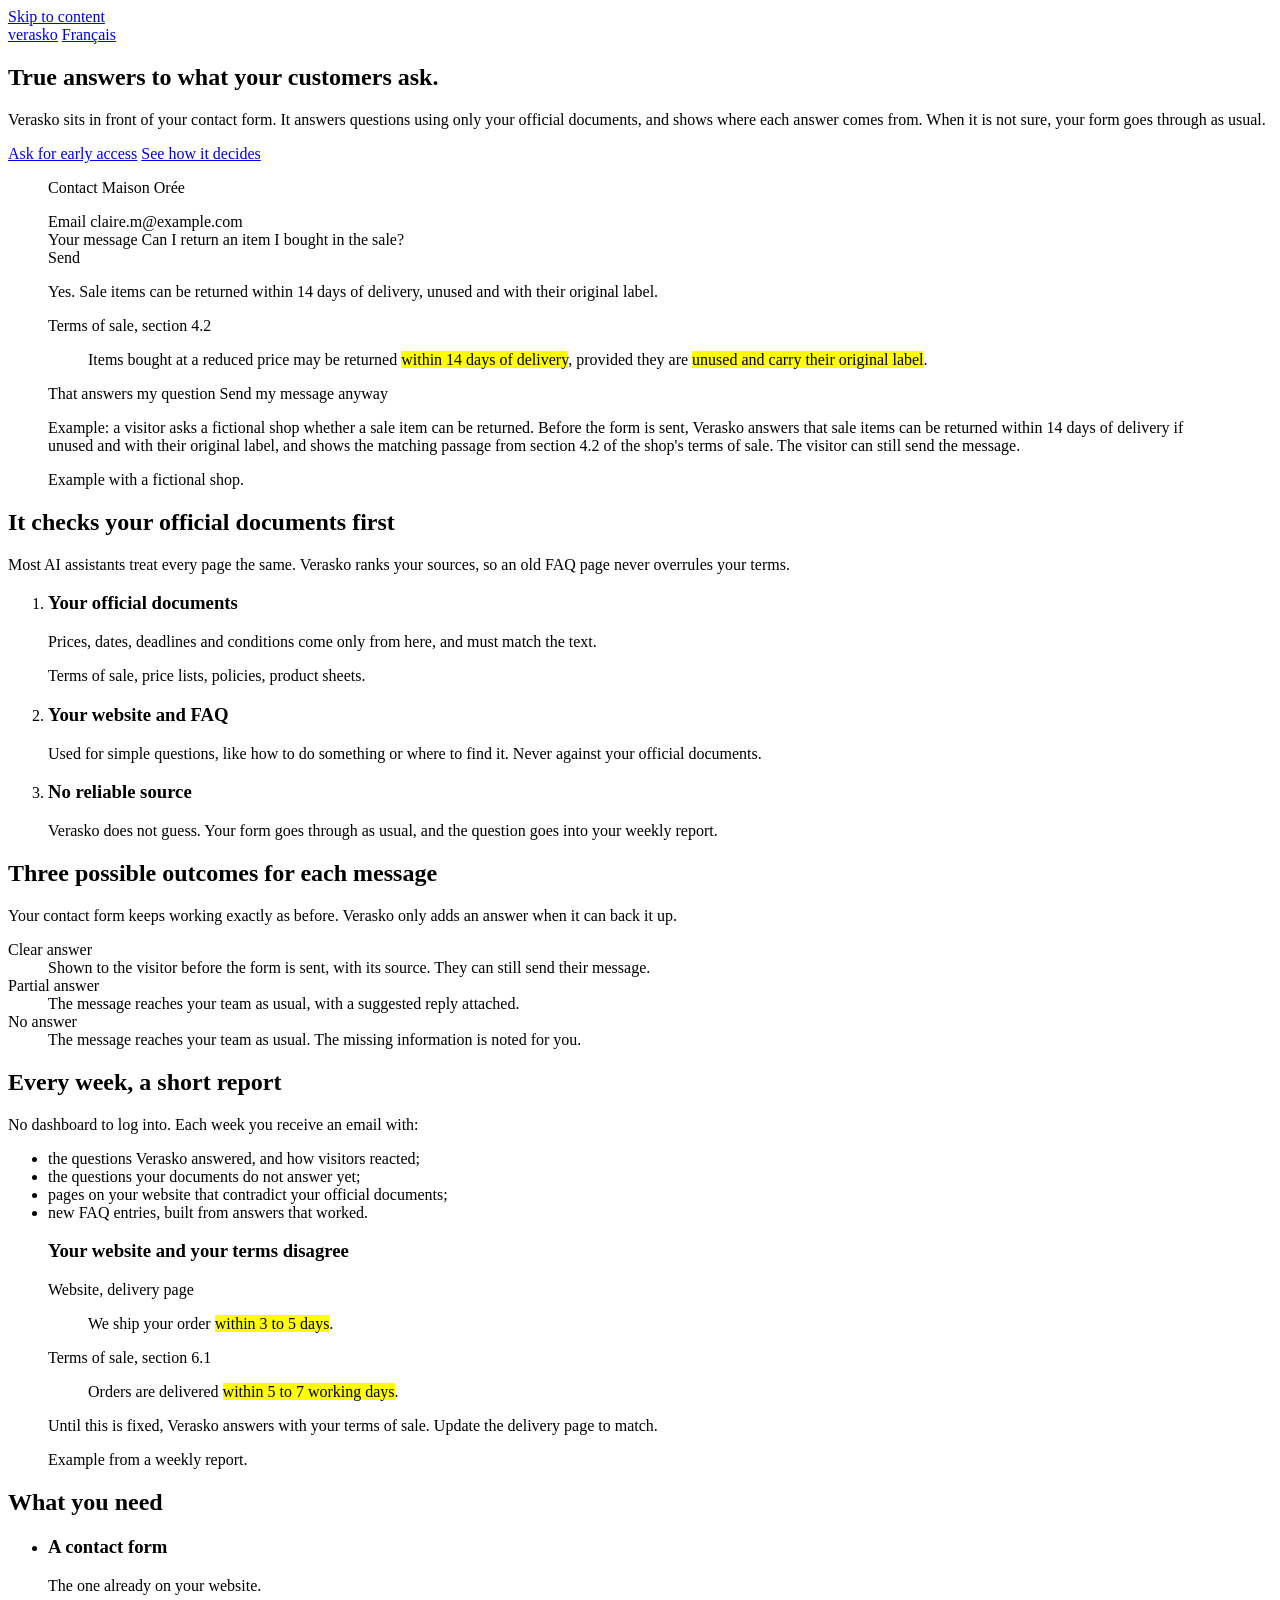
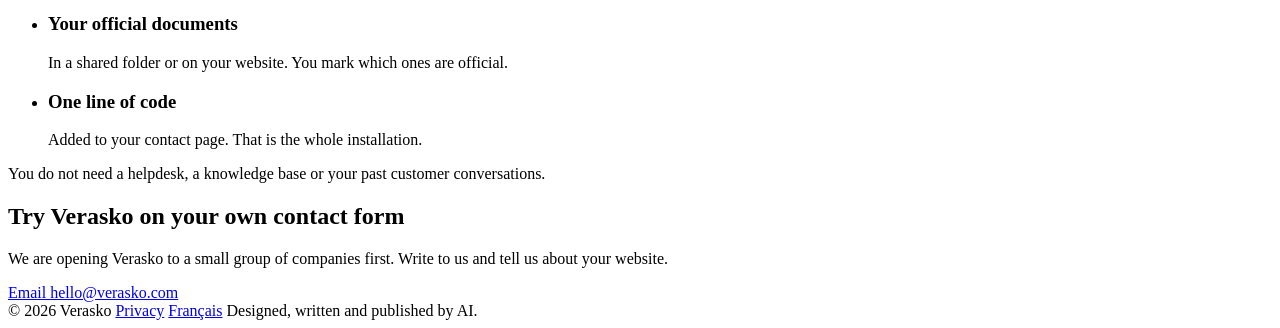
==== site/index.html @ 0062cd85 "Import the current verasko.com site Same files as the live site on 25/10/2026, moved into site/ so t" ====
<!doctype html>
<html lang="en">
<head>
  <meta charset="utf-8">
  <meta name="viewport" content="width=device-width, initial-scale=1">
  <title>Verasko: answers from your official documents</title>
  <meta name="description" content="Verasko sits in front of your contact form and answers questions using only your official documents. When it is not sure, your form goes through as usual.">
  <link rel="canonical" href="https://verasko.com/">
  <link rel="alternate" hreflang="en" href="https://verasko.com/">
  <link rel="alternate" hreflang="fr" href="https://verasko.com/fr/">
  <link rel="alternate" hreflang="x-default" href="https://verasko.com/">
  <meta property="og:type" content="website">
  <meta property="og:site_name" content="Verasko">
  <meta property="og:title" content="Verasko: true answers to what your customers ask">
  <meta property="og:description" content="Answers from your official documents only, shown before the contact form is sent.">
  <meta property="og:url" content="https://verasko.com/">
  <meta name="theme-color" content="#172236">
  <link rel="icon" href="/favicon.svg" type="image/svg+xml">
  <link rel="preload" href="/assets/fonts/public-sans.woff2" as="font" type="font/woff2" crossorigin>
  <link rel="stylesheet" href="/assets/style.css">
  <script src="/assets/demo.js" defer></script>
</head>
<body>
  <a class="skip" href="#main">Skip to content</a>

  <header class="wrap site-head">
    <a class="wordmark" href="/" aria-label="Verasko, home">ver<span class="ask">ask</span>o</a>
    <a class="lang" href="/fr/" hreflang="fr" lang="fr">Français</a>
  </header>

  <main id="main">
    <section class="wrap hero" aria-labelledby="hero-title">
      <div>
        <h1 id="hero-title">True answers to what your customers ask.</h1>
        <p class="lede">Verasko sits in front of your contact form. It answers questions using only your official documents, and shows where each answer comes from. When it is not sure, your form goes through as usual.</p>
        <div class="actions">
          <a class="btn" href="mailto:hello@verasko.com?subject=Verasko%20early%20access">Ask for early access</a>
          <a class="text-link" href="#sources">See how it decides</a>
        </div>
      </div>

      <figure class="demo" data-demo aria-labelledby="demo-caption">
        <div class="demo-visual" aria-hidden="true">
          <div class="demo-form">
            <p class="demo-title">Contact Maison Orée</p>
            <div class="demo-field">
              <span class="demo-label">Email</span>
              <span class="demo-input">claire.m@example.com</span>
            </div>
            <div class="demo-field">
              <span class="demo-label">Your message</span>
              <span class="demo-input demo-input--area"><span data-typed>Can I return an item I bought in the sale?</span><span class="caret"></span></span>
            </div>
            <span class="demo-send">Send</span>
          </div>
          <div class="answer-wrap">
            <div class="answer-clip">
              <div class="answer">
                <p class="answer-text">Yes. Sale items can be returned within 14 days of delivery, unused and with their original label.</p>
                <div class="source">
                  <p class="source-name">Terms of sale, section 4.2</p>
                  <blockquote>Items bought at a reduced price may be returned <mark>within 14 days of delivery</mark>, provided they are <mark>unused and carry their original label</mark>.</blockquote>
                </div>
                <div class="answer-actions">
                  <span class="demo-yes">That answers my question</span>
                  <span class="demo-anyway">Send my message anyway</span>
                </div>
              </div>
            </div>
          </div>
        </div>
        <p class="sr-only">Example: a visitor asks a fictional shop whether a sale item can be returned. Before the form is sent, Verasko answers that sale items can be returned within 14 days of delivery if unused and with their original label, and shows the matching passage from section 4.2 of the shop's terms of sale. The visitor can still send the message.</p>
        <figcaption id="demo-caption">
          <span>Example with a fictional shop.</span>
          <button class="replay" type="button" data-replay hidden>Play again</button>
        </figcaption>
      </figure>
    </section>

    <section class="section" id="sources" aria-labelledby="sources-title">
      <div class="wrap split">
        <div>
          <h2 id="sources-title">It checks your official documents first</h2>
          <p class="intro">Most AI assistants treat every page the same. Verasko ranks your sources, so an old FAQ page never overrules your terms.</p>
        </div>
        <ol class="ladder">
          <li class="is-first">
            <h3>Your official documents</h3>
            <p>Prices, dates, deadlines and conditions come only from here, and must match the text.</p>
            <p class="kinds">Terms of sale, price lists, policies, product sheets.</p>
          </li>
          <li>
            <h3>Your website and FAQ</h3>
            <p>Used for simple questions, like how to do something or where to find it. Never against your official documents.</p>
          </li>
          <li class="is-none">
            <h3>No reliable source</h3>
            <p>Verasko does not guess. Your form goes through as usual, and the question goes into your weekly report.</p>
          </li>
        </ol>
      </div>
    </section>

    <section class="section section--white" aria-labelledby="outcomes-title">
      <div class="wrap split">
        <div>
          <h2 id="outcomes-title">Three possible outcomes for each message</h2>
          <p class="intro">Your contact form keeps working exactly as before. Verasko only adds an answer when it can back it up.</p>
        </div>
        <dl class="outcomes">
          <div class="outcome">
            <dt>Clear answer</dt>
            <dd>Shown to the visitor before the form is sent, with its source. They can still send their message.</dd>
          </div>
          <div class="outcome">
            <dt>Partial answer</dt>
            <dd>The message reaches your team as usual, with a suggested reply attached.</dd>
          </div>
          <div class="outcome">
            <dt>No answer</dt>
            <dd>The message reaches your team as usual. The missing information is noted for you.</dd>
          </div>
        </dl>
      </div>
    </section>

    <section class="section" aria-labelledby="report-title">
      <div class="wrap split">
        <div>
          <h2 id="report-title">Every week, a short report</h2>
          <p class="intro">No dashboard to log into. Each week you receive an email with:</p>
          <ul class="report-list">
            <li>the questions Verasko answered, and how visitors reacted;</li>
            <li>the questions your documents do not answer yet;</li>
            <li>pages on your website that contradict your official documents;</li>
            <li>new FAQ entries, built from answers that worked.</li>
          </ul>
        </div>
        <figure class="report">
          <div class="report-card">
            <h3>Your website and your terms disagree</h3>
            <div class="source">
              <p class="source-name">Website, delivery page</p>
              <blockquote>We ship your order <mark>within 3 to 5 days</mark>.</blockquote>
            </div>
            <div class="source">
              <p class="source-name">Terms of sale, section 6.1</p>
              <blockquote>Orders are delivered <mark>within 5 to 7 working days</mark>.</blockquote>
            </div>
            <p class="report-note">Until this is fixed, Verasko answers with your terms of sale. Update the delivery page to match.</p>
          </div>
          <figcaption>Example from a weekly report.</figcaption>
        </figure>
      </div>
    </section>

    <section class="section section--white" aria-labelledby="needs-title">
      <div class="wrap">
        <h2 id="needs-title">What you need</h2>
        <ul class="needs">
          <li>
            <h3>A contact form</h3>
            <p>The one already on your website.</p>
          </li>
          <li>
            <h3>Your official documents</h3>
            <p>In a shared folder or on your website. You mark which ones are official.</p>
          </li>
          <li>
            <h3>One line of code</h3>
            <p>Added to your contact page. That is the whole installation.</p>
          </li>
        </ul>
        <p class="needs-note">You do not need a helpdesk, a knowledge base or your past customer conversations.</p>
      </div>
    </section>

    <section class="access" aria-labelledby="access-title">
      <div class="wrap">
        <h2 id="access-title">Try Verasko on your own contact form</h2>
        <p>We are opening Verasko to a small group of companies first. Write to us and tell us about your website.</p>
        <a class="btn" href="mailto:hello@verasko.com?subject=Verasko%20early%20access">Email hello@verasko.com</a>
      </div>
    </section>
  </main>

  <footer class="site-foot">
    <div class="wrap">
      <span>© 2026 Verasko</span>
      <a href="/privacy/">Privacy</a>
      <a href="/fr/" hreflang="fr" lang="fr">Français</a>
      <span class="made">Designed, written and published by AI.</span>
    </div>
  </footer>
</body>
</html>
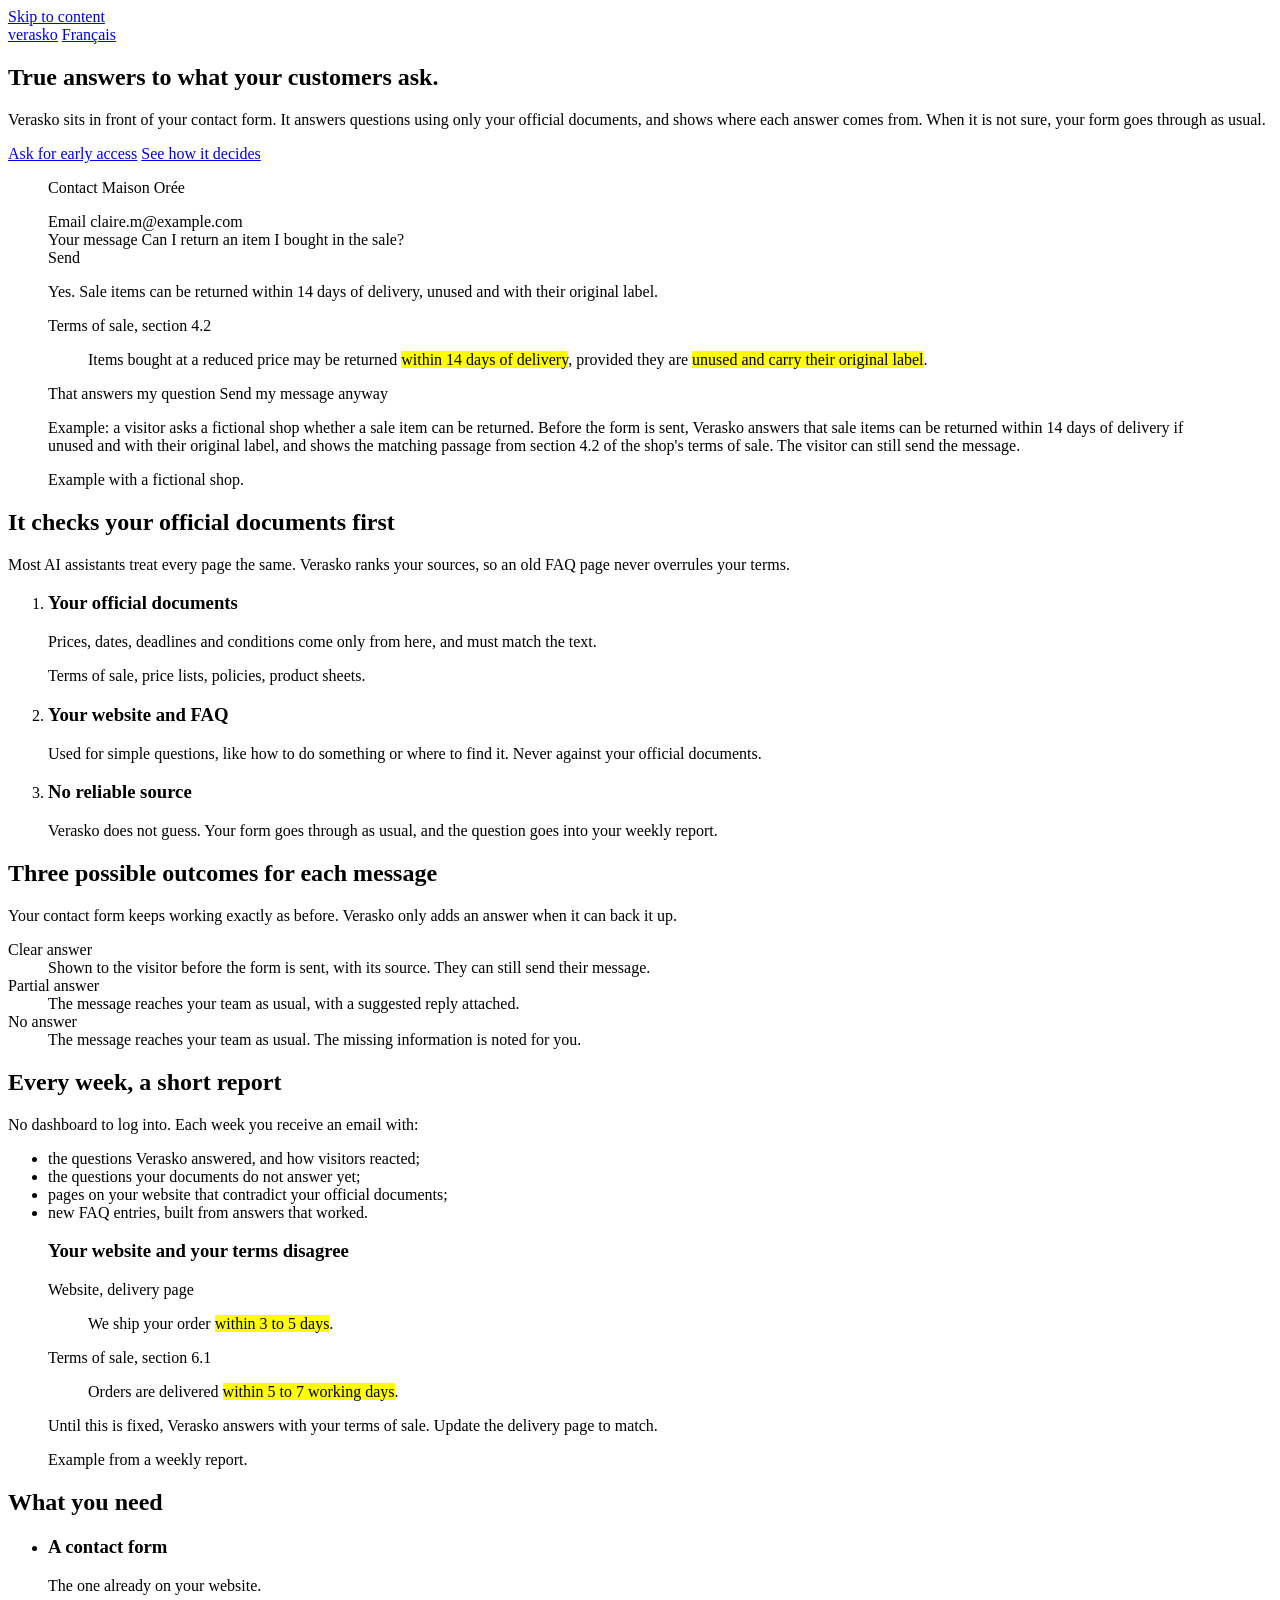
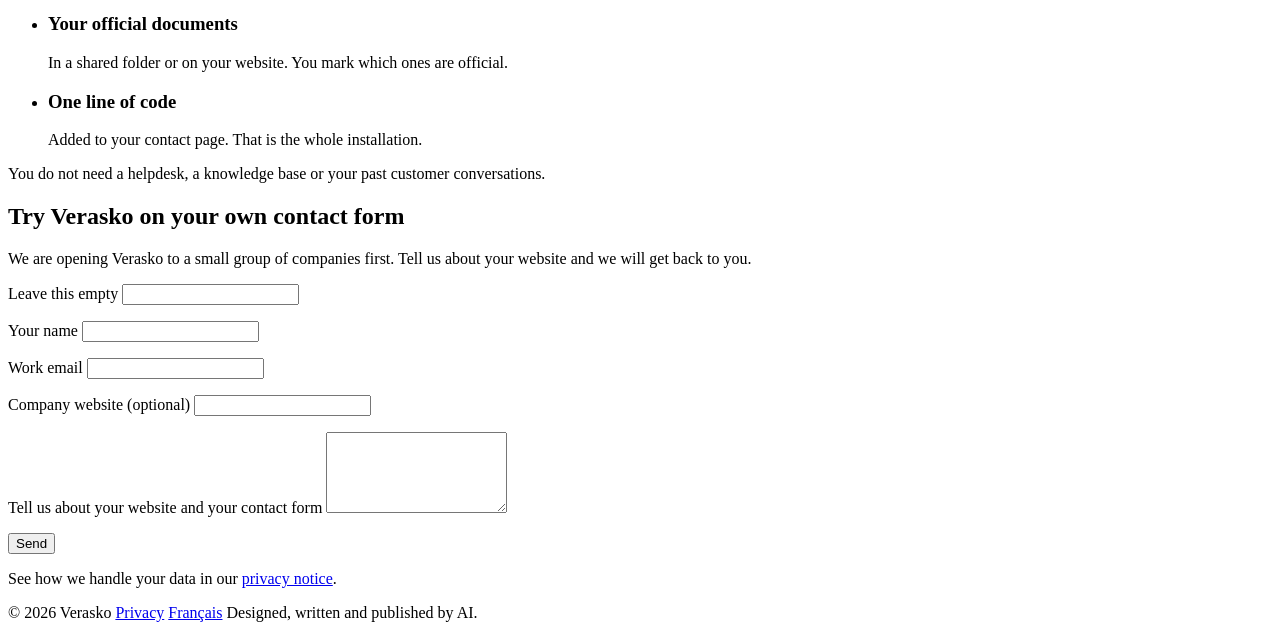
==== commit df8852c7: "Replace early-access mailto buttons with a contact form - New Netlify form "early-access" (name, ema" ====
--- a/site/index.html
+++ b/site/index.html
@@ -34,7 +34,7 @@
         <h1 id="hero-title">True answers to what your customers ask.</h1>
         <p class="lede">Verasko sits in front of your contact form. It answers questions using only your official documents, and shows where each answer comes from. When it is not sure, your form goes through as usual.</p>
         <div class="actions">
-          <a class="btn" href="mailto:hello@verasko.com?subject=Verasko%20early%20access">Ask for early access</a>
+          <a class="btn" href="#access">Ask for early access</a>
           <a class="text-link" href="#sources">See how it decides</a>
         </div>
       </div>
@@ -175,11 +175,37 @@
       </div>
     </section>
 
-    <section class="access" aria-labelledby="access-title">
+    <section class="access" id="access" aria-labelledby="access-title">
       <div class="wrap">
         <h2 id="access-title">Try Verasko on your own contact form</h2>
-        <p>We are opening Verasko to a small group of companies first. Write to us and tell us about your website.</p>
-        <a class="btn" href="mailto:hello@verasko.com?subject=Verasko%20early%20access">Email hello@verasko.com</a>
+        <p>We are opening Verasko to a small group of companies first. Tell us about your website and we will get back to you.</p>
+        <form class="contact" name="early-access" method="POST" action="/thanks/" data-netlify="true" netlify-honeypot="bot-field">
+          <input type="hidden" name="form-name" value="early-access">
+          <input type="hidden" name="language" value="en">
+          <p class="hp"><label>Leave this empty <input name="bot-field" tabindex="-1" autocomplete="off"></label></p>
+          <div class="contact-row">
+            <p class="contact-field">
+              <label for="cf-name">Your name</label>
+              <input id="cf-name" name="name" type="text" autocomplete="name" required maxlength="120">
+            </p>
+            <p class="contact-field">
+              <label for="cf-email">Work email</label>
+              <input id="cf-email" name="email" type="email" autocomplete="email" required maxlength="200">
+            </p>
+          </div>
+          <p class="contact-field">
+            <label for="cf-site">Company website <span class="opt">(optional)</span></label>
+            <input id="cf-site" name="website" type="text" autocomplete="url" inputmode="url" maxlength="200">
+          </p>
+          <p class="contact-field">
+            <label for="cf-message">Tell us about your website and your contact form</label>
+            <textarea id="cf-message" name="message" rows="5" required maxlength="5000"></textarea>
+          </p>
+          <div class="contact-send">
+            <button class="btn" type="submit">Send</button>
+            <p class="contact-note">See how we handle your data in our <a href="/privacy/">privacy notice</a>.</p>
+          </div>
+        </form>
       </div>
     </section>
   </main>
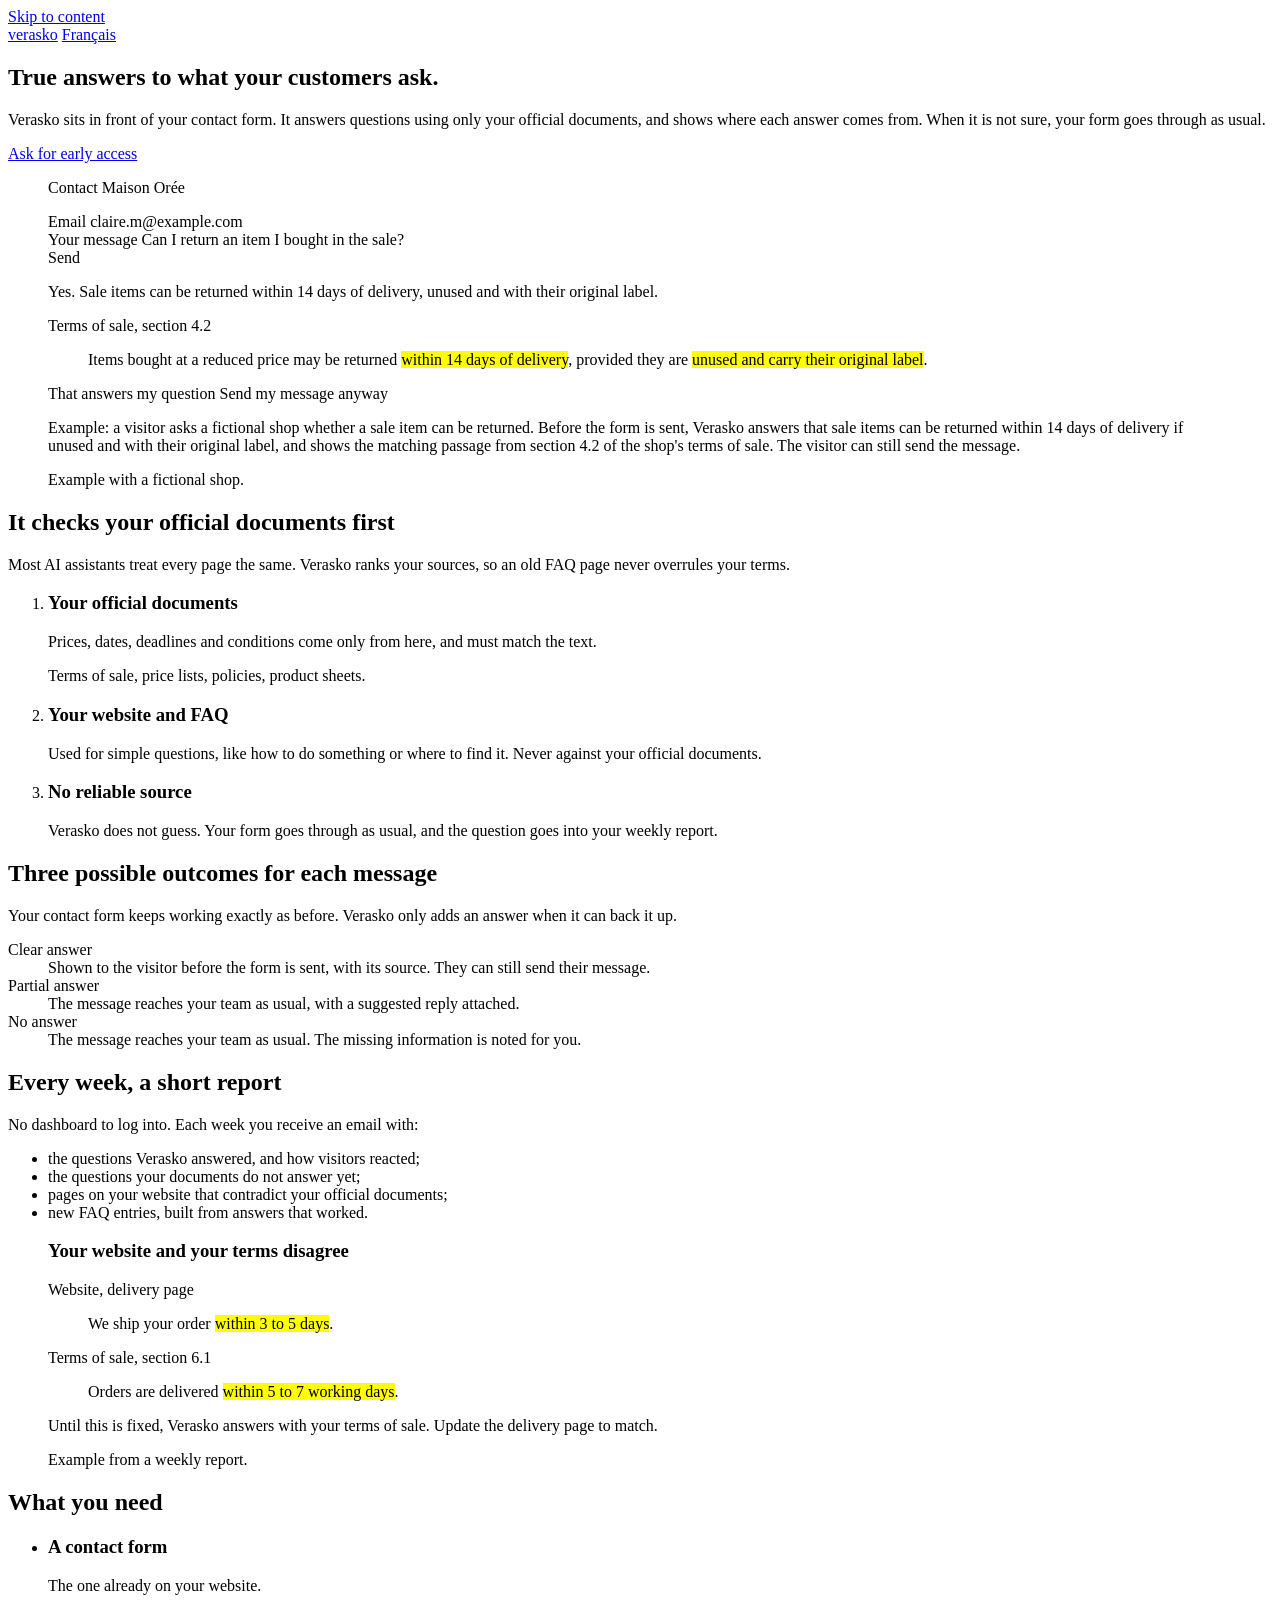
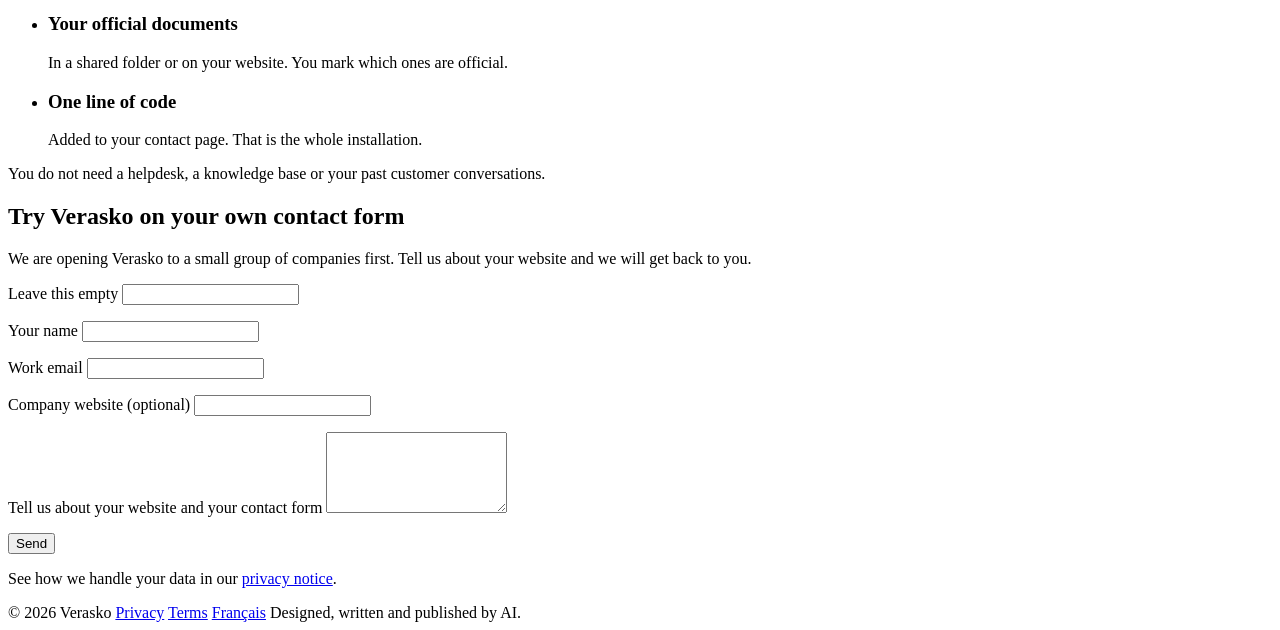
==== commit 409753fc: "Site launch checklist: terms, 404 FR, social image, favicons, form checks, HSTS - Terms of use pages" ====
--- a/site/index.html
+++ b/site/index.html
@@ -14,11 +14,21 @@
   <meta property="og:title" content="Verasko: true answers to what your customers ask">
   <meta property="og:description" content="Answers from your official documents only, shown before the contact form is sent.">
   <meta property="og:url" content="https://verasko.com/">
+  <meta property="og:locale" content="en_GB">
+  <meta property="og:locale:alternate" content="fr_FR">
+  <meta property="og:image" content="https://verasko.com/assets/og-en.png">
+  <meta property="og:image:width" content="1200">
+  <meta property="og:image:height" content="630">
+  <meta property="og:image:alt" content="Verasko: a visitor's question answered from the shop's terms of sale, with the source shown.">
+  <meta name="twitter:card" content="summary_large_image">
   <meta name="theme-color" content="#172236">
+  <link rel="icon" href="/favicon.ico" sizes="48x48">
   <link rel="icon" href="/favicon.svg" type="image/svg+xml">
+  <link rel="apple-touch-icon" href="/apple-touch-icon.png">
   <link rel="preload" href="/assets/fonts/public-sans.woff2" as="font" type="font/woff2" crossorigin>
   <link rel="stylesheet" href="/assets/style.css">
   <script src="/assets/demo.js" defer></script>
+  <script src="/assets/form.js" defer></script>
 </head>
 <body>
   <a class="skip" href="#main">Skip to content</a>
@@ -35,7 +45,6 @@
         <p class="lede">Verasko sits in front of your contact form. It answers questions using only your official documents, and shows where each answer comes from. When it is not sure, your form goes through as usual.</p>
         <div class="actions">
           <a class="btn" href="#access">Ask for early access</a>
-          <a class="text-link" href="#sources">See how it decides</a>
         </div>
       </div>
 
@@ -182,7 +191,7 @@
         <form class="contact" name="early-access" method="POST" action="/thanks/" data-netlify="true" netlify-honeypot="bot-field">
           <input type="hidden" name="form-name" value="early-access">
           <input type="hidden" name="language" value="en">
-          <p class="hp"><label>Leave this empty <input name="bot-field" tabindex="-1" autocomplete="off"></label></p>
+          <p class="hp" aria-hidden="true"><label>Leave this empty <input name="bot-field" tabindex="-1" autocomplete="off"></label></p>
           <div class="contact-row">
             <p class="contact-field">
               <label for="cf-name">Your name</label>
@@ -214,6 +223,7 @@
     <div class="wrap">
       <span>© 2026 Verasko</span>
       <a href="/privacy/">Privacy</a>
+      <a href="/terms/">Terms</a>
       <a href="/fr/" hreflang="fr" lang="fr">Français</a>
       <span class="made">Designed, written and published by AI.</span>
     </div>
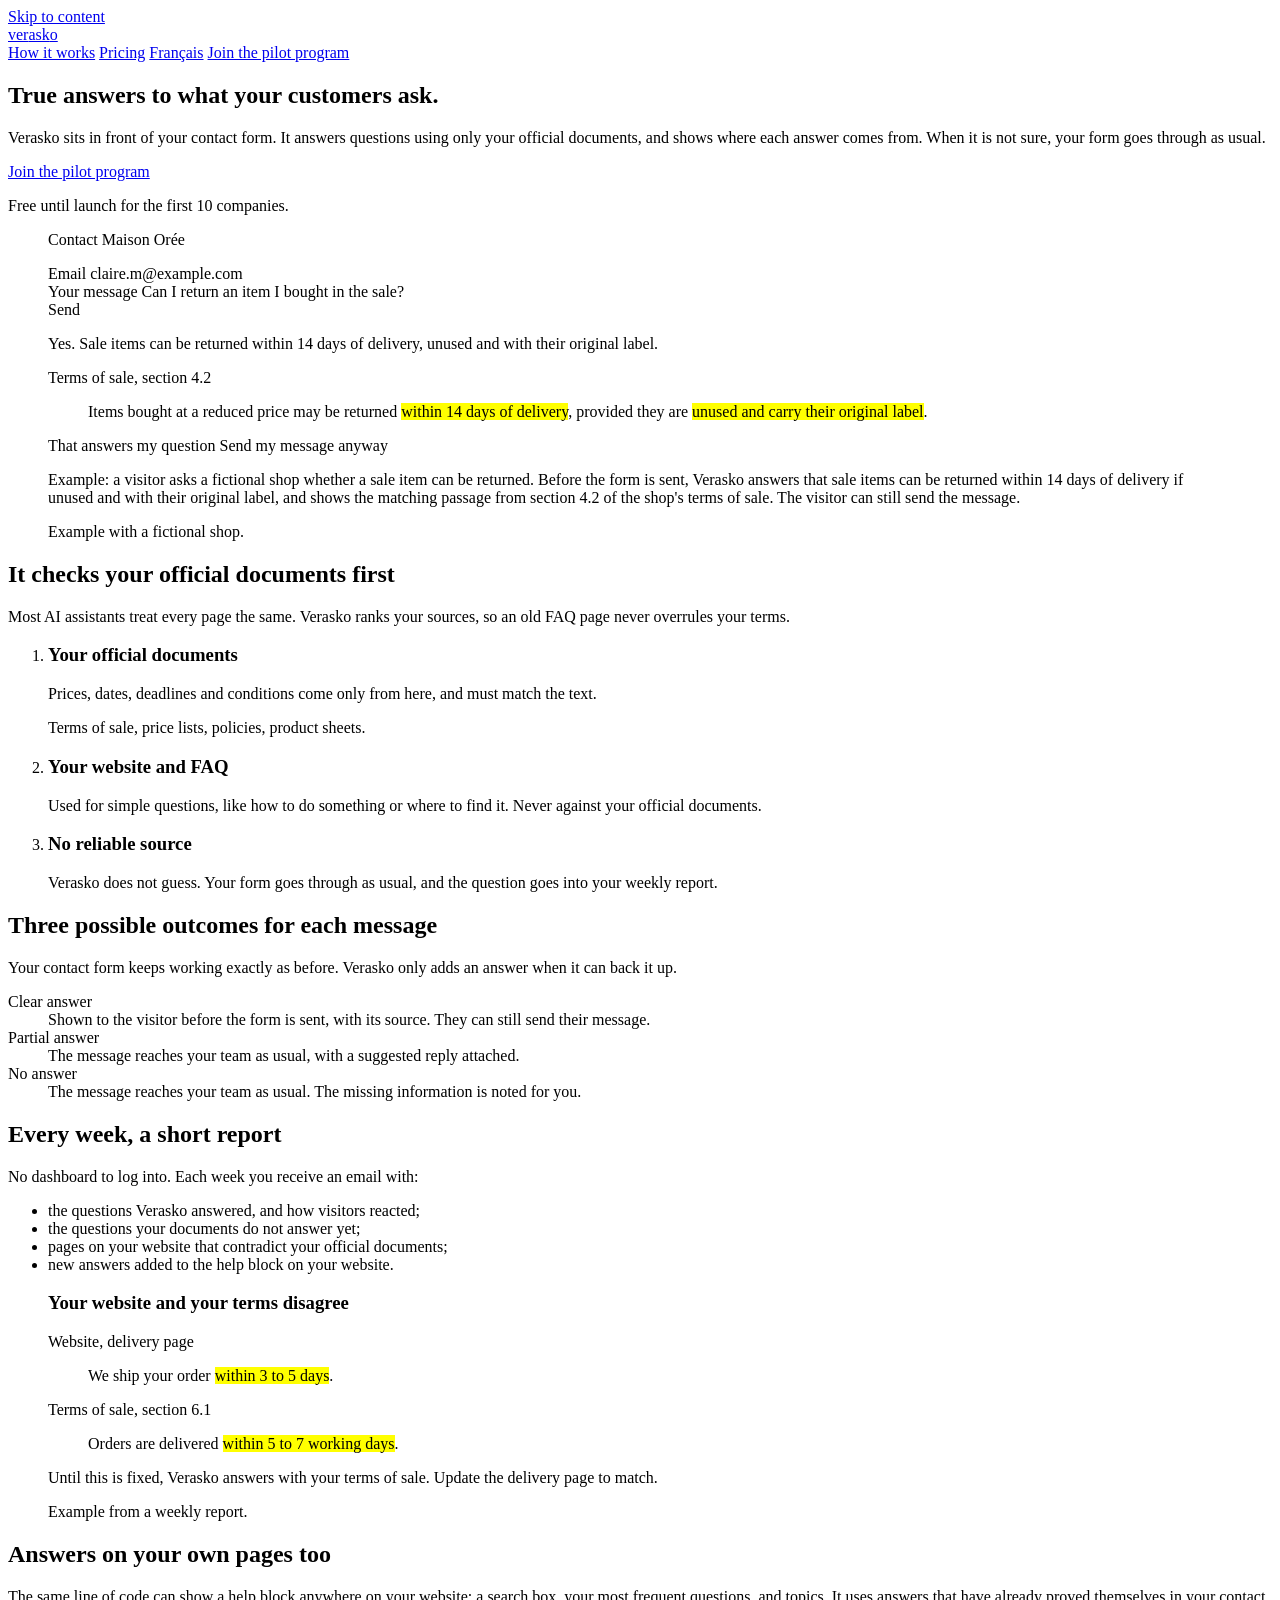
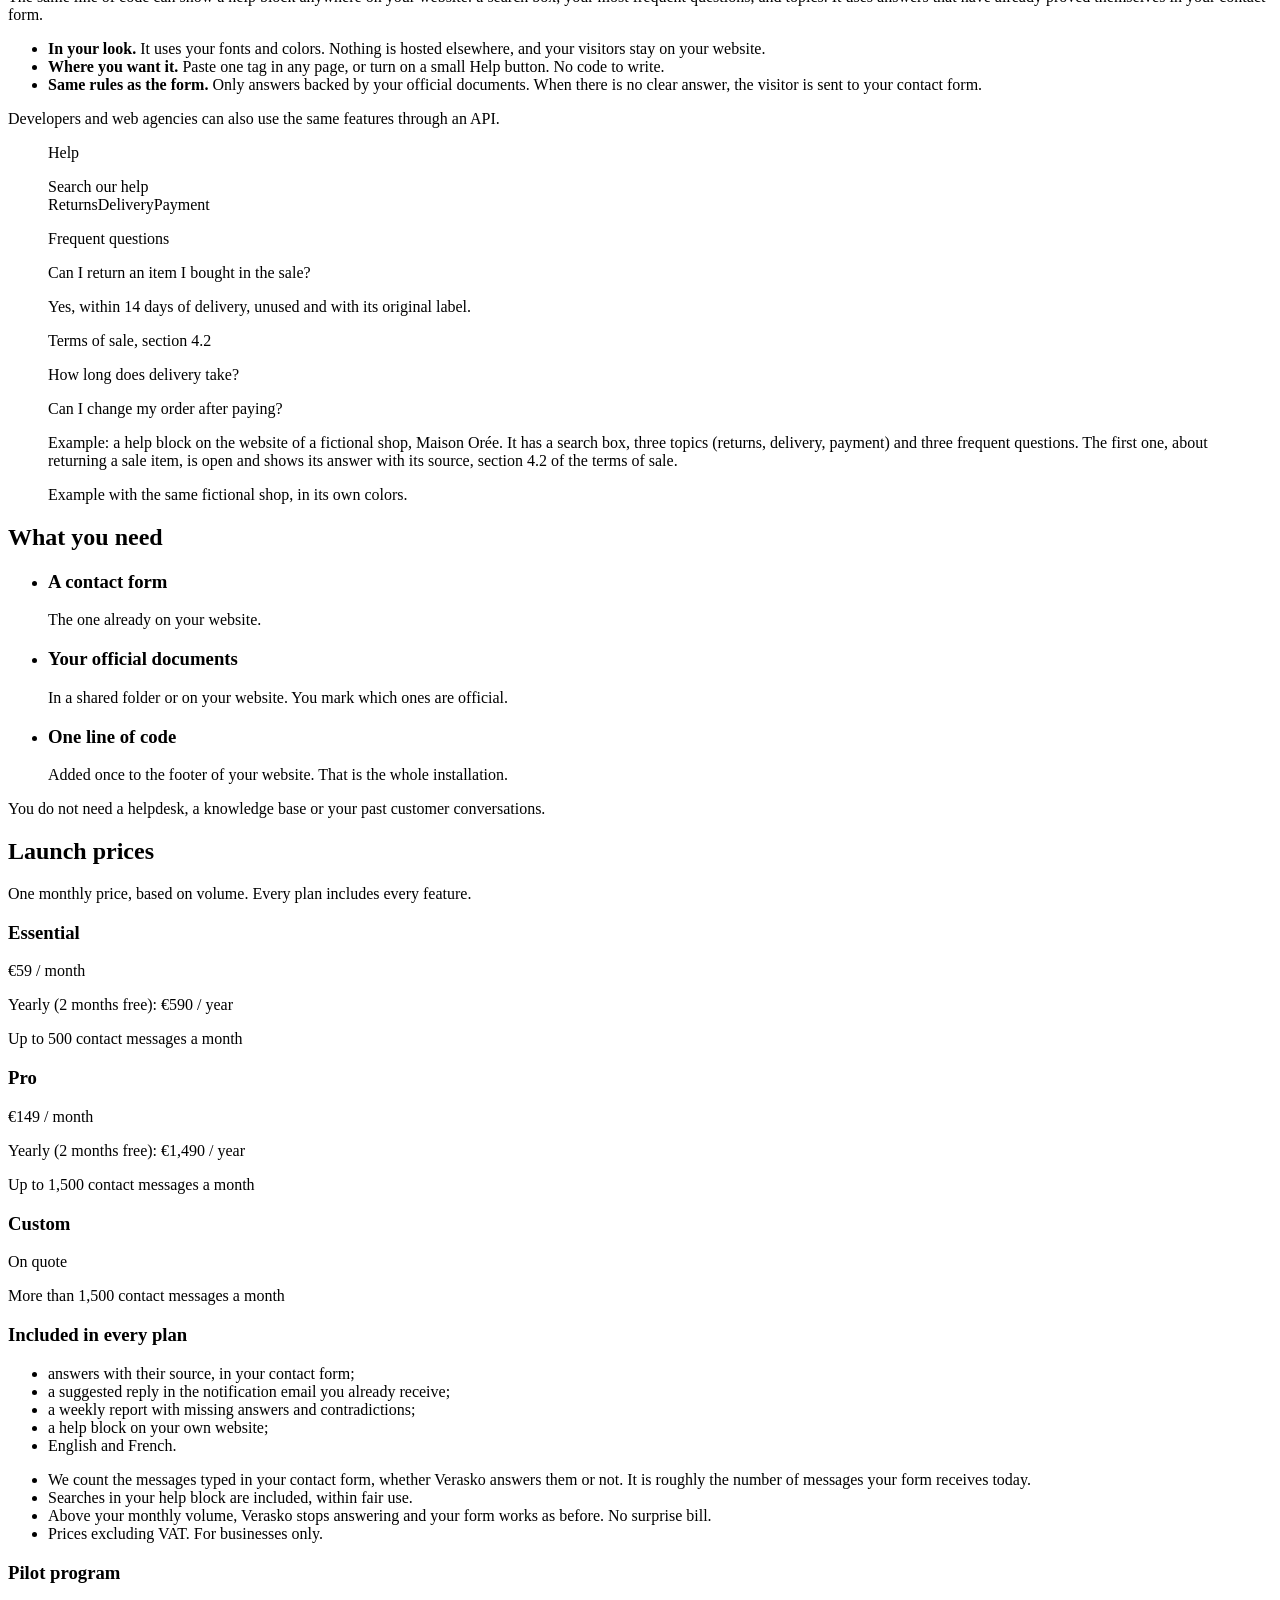
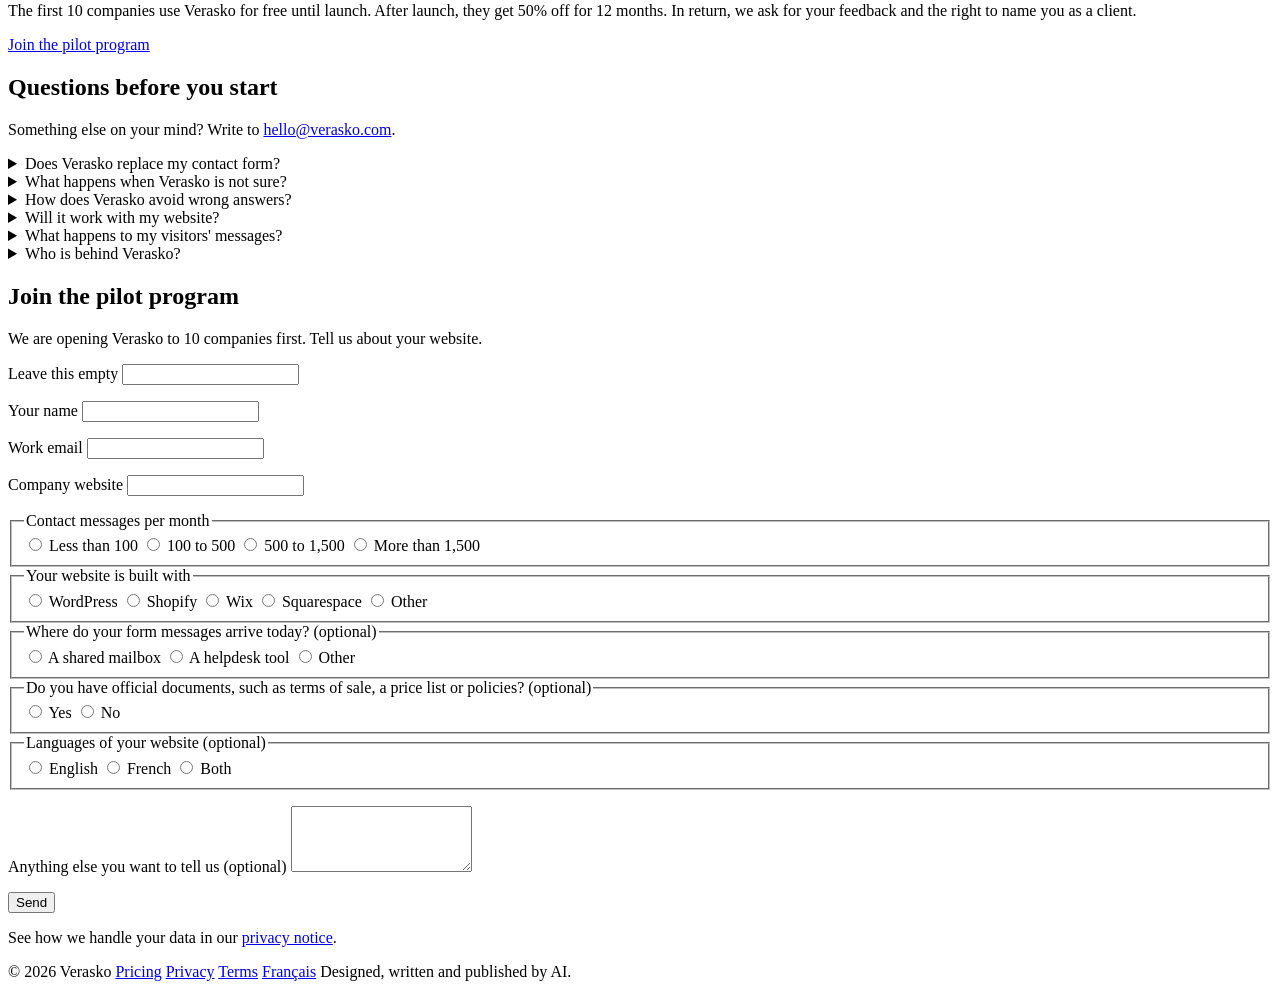
==== commit df3388e8: "Site v1: brief of 08/11 (help block, launch prices, pilot program, form) and FAQ Brief of 08/11/2026" ====
--- a/site/index.html
+++ b/site/index.html
@@ -4,7 +4,7 @@
   <meta charset="utf-8">
   <meta name="viewport" content="width=device-width, initial-scale=1">
   <title>Verasko: answers from your official documents</title>
-  <meta name="description" content="Verasko sits in front of your contact form and answers questions using only your official documents. When it is not sure, your form goes through as usual.">
+  <meta name="description" content="Verasko sits in front of your contact form and answers questions using only your official documents. When it is not sure, your form goes through as usual. From €59 a month.">
   <link rel="canonical" href="https://verasko.com/">
   <link rel="alternate" hreflang="en" href="https://verasko.com/">
   <link rel="alternate" hreflang="fr" href="https://verasko.com/fr/">
@@ -29,13 +29,40 @@
   <link rel="stylesheet" href="/assets/style.css">
   <script src="/assets/demo.js" defer></script>
   <script src="/assets/form.js" defer></script>
+  <script type="application/ld+json">
+  {
+    "@context": "https://schema.org",
+    "@type": "Organization",
+    "name": "Verasko",
+    "url": "https://verasko.com/",
+    "logo": "https://verasko.com/apple-touch-icon.png",
+    "email": "hello@verasko.com",
+    "parentOrganization": {
+      "@type": "Organization",
+      "name": "C.Verbois Consulting Comm. V.",
+      "vatID": "BE0808727897",
+      "address": {
+        "@type": "PostalAddress",
+        "streetAddress": "Meersstraat 194",
+        "postalCode": "1770",
+        "addressLocality": "Liedekerke",
+        "addressCountry": "BE"
+      }
+    }
+  }
+  </script>
 </head>
 <body>
   <a class="skip" href="#main">Skip to content</a>
 
   <header class="wrap site-head">
     <a class="wordmark" href="/" aria-label="Verasko, home">ver<span class="ask">ask</span>o</a>
-    <a class="lang" href="/fr/" hreflang="fr" lang="fr">Français</a>
+    <nav class="site-nav" aria-label="Main">
+      <a class="nav-how" href="#sources">How it works</a>
+      <a href="#pricing">Pricing</a>
+      <a class="lang" href="/fr/" hreflang="fr" lang="fr">Français</a>
+      <a class="btn btn--small nav-cta" href="#access">Join the pilot program</a>
+    </nav>
   </header>
 
   <main id="main">
@@ -44,8 +71,9 @@
         <h1 id="hero-title">True answers to what your customers ask.</h1>
         <p class="lede">Verasko sits in front of your contact form. It answers questions using only your official documents, and shows where each answer comes from. When it is not sure, your form goes through as usual.</p>
         <div class="actions">
-          <a class="btn" href="#access">Ask for early access</a>
-        </div>
+          <a class="btn" href="#access">Join the pilot program</a>
+        </div>
+        <p class="hero-note">Free until launch for the first 10 companies.</p>
       </div>
 
       <figure class="demo" data-demo aria-labelledby="demo-caption">
@@ -142,7 +170,7 @@
             <li>the questions Verasko answered, and how visitors reacted;</li>
             <li>the questions your documents do not answer yet;</li>
             <li>pages on your website that contradict your official documents;</li>
-            <li>new FAQ entries, built from answers that worked.</li>
+            <li>new answers added to the help block on your website.</li>
           </ul>
         </div>
         <figure class="report">
@@ -163,7 +191,39 @@
       </div>
     </section>
 
-    <section class="section section--white" aria-labelledby="needs-title">
+    <section class="section section--white" id="help-block" aria-labelledby="help-title">
+      <div class="wrap split">
+        <div>
+          <h2 id="help-title">Answers on your own pages too</h2>
+          <p class="intro">The same line of code can show a help block anywhere on your website: a search box, your most frequent questions, and topics. It uses answers that have already proved themselves in your contact form.</p>
+          <ul class="points">
+            <li><strong>In your look.</strong> It uses your fonts and colors. Nothing is hosted elsewhere, and your visitors stay on your website.</li>
+            <li><strong>Where you want it.</strong> Paste one tag in any page, or turn on a small Help button. No code to write.</li>
+            <li><strong>Same rules as the form.</strong> Only answers backed by your official documents. When there is no clear answer, the visitor is sent to your contact form.</li>
+          </ul>
+          <p class="small-note">Developers and web agencies can also use the same features through an API.</p>
+        </div>
+        <figure class="helpblock">
+          <div class="hb" aria-hidden="true">
+            <p class="hb-title">Help</p>
+            <div class="hb-search"><span class="hb-icon"></span>Search our help</div>
+            <div class="hb-topics"><span>Returns</span><span>Delivery</span><span>Payment</span></div>
+            <p class="hb-label">Frequent questions</p>
+            <div class="hb-q is-open">
+              <p class="hb-question">Can I return an item I bought in the sale?</p>
+              <p class="hb-answer">Yes, within 14 days of delivery, unused and with its original label.</p>
+              <p class="hb-source">Terms of sale, section 4.2</p>
+            </div>
+            <div class="hb-q"><p class="hb-question">How long does delivery take?</p></div>
+            <div class="hb-q"><p class="hb-question">Can I change my order after paying?</p></div>
+          </div>
+          <p class="sr-only">Example: a help block on the website of a fictional shop, Maison Orée. It has a search box, three topics (returns, delivery, payment) and three frequent questions. The first one, about returning a sale item, is open and shows its answer with its source, section 4.2 of the terms of sale.</p>
+          <figcaption>Example with the same fictional shop, in its own colors.</figcaption>
+        </figure>
+      </div>
+    </section>
+
+    <section class="section" aria-labelledby="needs-title">
       <div class="wrap">
         <h2 id="needs-title">What you need</h2>
         <ul class="needs">
@@ -177,17 +237,106 @@
           </li>
           <li>
             <h3>One line of code</h3>
-            <p>Added to your contact page. That is the whole installation.</p>
+            <p>Added once to the footer of your website. That is the whole installation.</p>
           </li>
         </ul>
         <p class="needs-note">You do not need a helpdesk, a knowledge base or your past customer conversations.</p>
       </div>
     </section>
 
+    <section class="section section--white" id="pricing" aria-labelledby="pricing-title">
+      <div class="wrap">
+        <h2 id="pricing-title">Launch prices</h2>
+        <p class="intro">One monthly price, based on volume. Every plan includes every feature.</p>
+
+        <div class="plans">
+          <article class="plan">
+            <h3>Essential</h3>
+            <p class="plan-price"><span class="amount">€59</span> / month</p>
+            <p class="plan-year">Yearly (2 months free): €590 / year</p>
+            <p class="plan-volume">Up to 500 contact messages a month</p>
+          </article>
+          <article class="plan">
+            <h3>Pro</h3>
+            <p class="plan-price"><span class="amount">€149</span> / month</p>
+            <p class="plan-year">Yearly (2 months free): €1,490 / year</p>
+            <p class="plan-volume">Up to 1,500 contact messages a month</p>
+          </article>
+          <article class="plan">
+            <h3>Custom</h3>
+            <p class="plan-price"><span class="amount">On quote</span></p>
+            <p class="plan-volume">More than 1,500 contact messages a month</p>
+          </article>
+        </div>
+
+        <div class="plans-more">
+          <div>
+            <h3>Included in every plan</h3>
+            <ul class="report-list">
+              <li>answers with their source, in your contact form;</li>
+              <li>a suggested reply in the notification email you already receive;</li>
+              <li>a weekly report with missing answers and contradictions;</li>
+              <li>a help block on your own website;</li>
+              <li>English and French.</li>
+            </ul>
+          </div>
+          <ul class="plan-notes">
+            <li>We count the messages typed in your contact form, whether Verasko answers them or not. It is roughly the number of messages your form receives today.</li>
+            <li>Searches in your help block are included, within fair use.</li>
+            <li>Above your monthly volume, Verasko stops answering and your form works as before. No surprise bill.</li>
+            <li>Prices excluding VAT. For businesses only.</li>
+          </ul>
+        </div>
+
+        <aside class="pilot" aria-labelledby="pilot-title">
+          <div>
+            <h3 id="pilot-title">Pilot program</h3>
+            <p>The first 10 companies use Verasko for free until launch. After launch, they get 50% off for 12 months. In return, we ask for your feedback and the right to name you as a client.</p>
+          </div>
+          <a class="btn" href="#access">Join the pilot program</a>
+        </aside>
+      </div>
+    </section>
+
+    <section class="section" id="faq" aria-labelledby="faq-title">
+      <div class="wrap split">
+        <div>
+          <h2 id="faq-title">Questions before you start</h2>
+          <p class="intro">Something else on your mind? Write to <a href="mailto:hello@verasko.com">hello@verasko.com</a>.</p>
+        </div>
+        <div class="faq">
+          <details>
+            <summary>Does Verasko replace my contact form?</summary>
+            <p>No. Your form stays where it is and keeps working. Verasko only adds an answer before the message is sent, when it can back it up. Visitors can always send their message.</p>
+          </details>
+          <details>
+            <summary>What happens when Verasko is not sure?</summary>
+            <p>It does not answer. The message reaches you as usual, and the missing information appears in your weekly report, so you can add it to your documents.</p>
+          </details>
+          <details>
+            <summary>How does Verasko avoid wrong answers?</summary>
+            <p>It answers only from the documents you mark as official. Each fact is checked a second time by a separate AI model, and prices, dates, deadlines and conditions must match your documents. If a check fails, the visitor sees no answer.</p>
+          </details>
+          <details>
+            <summary>Will it work with my website?</summary>
+            <p>Verasko is added with one line of code in the footer of your website. During the pilot program, we check with you that it works with your contact form before it goes live.</p>
+          </details>
+          <details>
+            <summary>What happens to my visitors' messages?</summary>
+            <p>The messages typed in your form are personal data. Verasko processes them on your behalf, only to answer and to prepare your report, and stores them in the European Union.</p>
+          </details>
+          <details>
+            <summary>Who is behind Verasko?</summary>
+            <p>Verasko is a brand of C.Verbois Consulting Comm. V., a company based in Belgium. Company details are in our <a href="/terms/">terms of use</a>.</p>
+          </details>
+        </div>
+      </div>
+    </section>
+
     <section class="access" id="access" aria-labelledby="access-title">
       <div class="wrap">
-        <h2 id="access-title">Try Verasko on your own contact form</h2>
-        <p>We are opening Verasko to a small group of companies first. Tell us about your website and we will get back to you.</p>
+        <h2 id="access-title">Join the pilot program</h2>
+        <p>We are opening Verasko to 10 companies first. Tell us about your website.</p>
         <form class="contact" name="early-access" method="POST" action="/thanks/" data-netlify="true" netlify-honeypot="bot-field">
           <input type="hidden" name="form-name" value="early-access">
           <input type="hidden" name="language" value="en">
@@ -203,12 +352,60 @@
             </p>
           </div>
           <p class="contact-field">
-            <label for="cf-site">Company website <span class="opt">(optional)</span></label>
-            <input id="cf-site" name="website" type="text" autocomplete="url" inputmode="url" maxlength="200">
+            <label for="cf-site">Company website</label>
+            <input id="cf-site" name="website" type="text" autocomplete="url" inputmode="url" required maxlength="200">
           </p>
+
+          <fieldset class="choice" id="cf-volume" data-required>
+            <legend>Contact messages per month</legend>
+            <div class="choice-list">
+              <label><input type="radio" name="volume" value="under-100" required> Less than 100</label>
+              <label><input type="radio" name="volume" value="100-500"> 100 to 500</label>
+              <label><input type="radio" name="volume" value="500-1500"> 500 to 1,500</label>
+              <label><input type="radio" name="volume" value="over-1500"> More than 1,500</label>
+            </div>
+          </fieldset>
+
+          <fieldset class="choice" id="cf-platform" data-required>
+            <legend>Your website is built with</legend>
+            <div class="choice-list">
+              <label><input type="radio" name="platform" value="wordpress" required> WordPress</label>
+              <label><input type="radio" name="platform" value="shopify"> Shopify</label>
+              <label><input type="radio" name="platform" value="wix"> Wix</label>
+              <label><input type="radio" name="platform" value="squarespace"> Squarespace</label>
+              <label><input type="radio" name="platform" value="other"> Other</label>
+            </div>
+          </fieldset>
+
+          <fieldset class="choice" id="cf-inbox">
+            <legend>Where do your form messages arrive today? <span class="opt">(optional)</span></legend>
+            <div class="choice-list">
+              <label><input type="radio" name="inbox" value="mailbox"> A shared mailbox</label>
+              <label><input type="radio" name="inbox" value="helpdesk"> A helpdesk tool</label>
+              <label><input type="radio" name="inbox" value="other"> Other</label>
+            </div>
+          </fieldset>
+
+          <fieldset class="choice" id="cf-documents">
+            <legend>Do you have official documents, such as terms of sale, a price list or policies? <span class="opt">(optional)</span></legend>
+            <div class="choice-list">
+              <label><input type="radio" name="documents" value="yes"> Yes</label>
+              <label><input type="radio" name="documents" value="no"> No</label>
+            </div>
+          </fieldset>
+
+          <fieldset class="choice" id="cf-languages">
+            <legend>Languages of your website <span class="opt">(optional)</span></legend>
+            <div class="choice-list">
+              <label><input type="radio" name="languages" value="en"> English</label>
+              <label><input type="radio" name="languages" value="fr"> French</label>
+              <label><input type="radio" name="languages" value="both"> Both</label>
+            </div>
+          </fieldset>
+
           <p class="contact-field">
-            <label for="cf-message">Tell us about your website and your contact form</label>
-            <textarea id="cf-message" name="message" rows="5" required maxlength="5000"></textarea>
+            <label for="cf-message">Anything else you want to tell us <span class="opt">(optional)</span></label>
+            <textarea id="cf-message" name="message" rows="4" maxlength="5000"></textarea>
           </p>
           <div class="contact-send">
             <button class="btn" type="submit">Send</button>
@@ -222,6 +419,7 @@
   <footer class="site-foot">
     <div class="wrap">
       <span>© 2026 Verasko</span>
+      <a href="#pricing">Pricing</a>
       <a href="/privacy/">Privacy</a>
       <a href="/terms/">Terms</a>
       <a href="/fr/" hreflang="fr" lang="fr">Français</a>
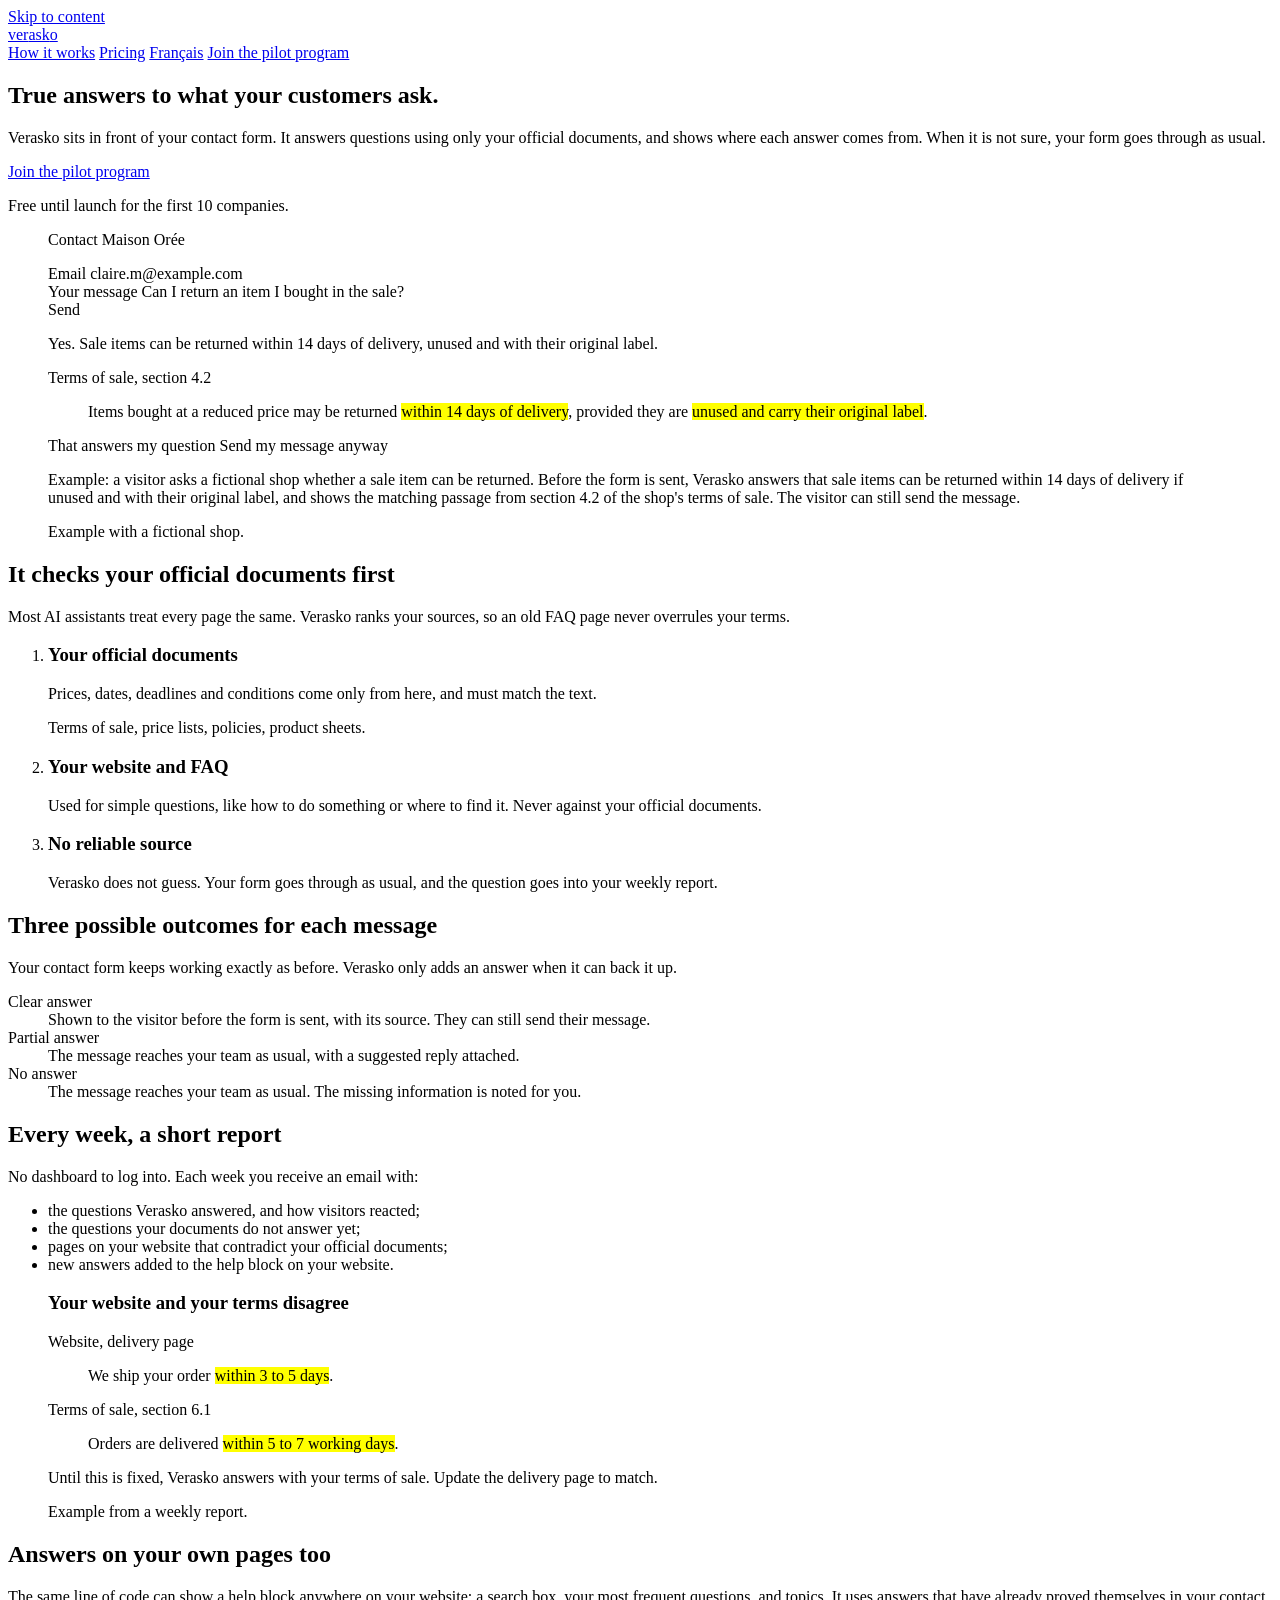
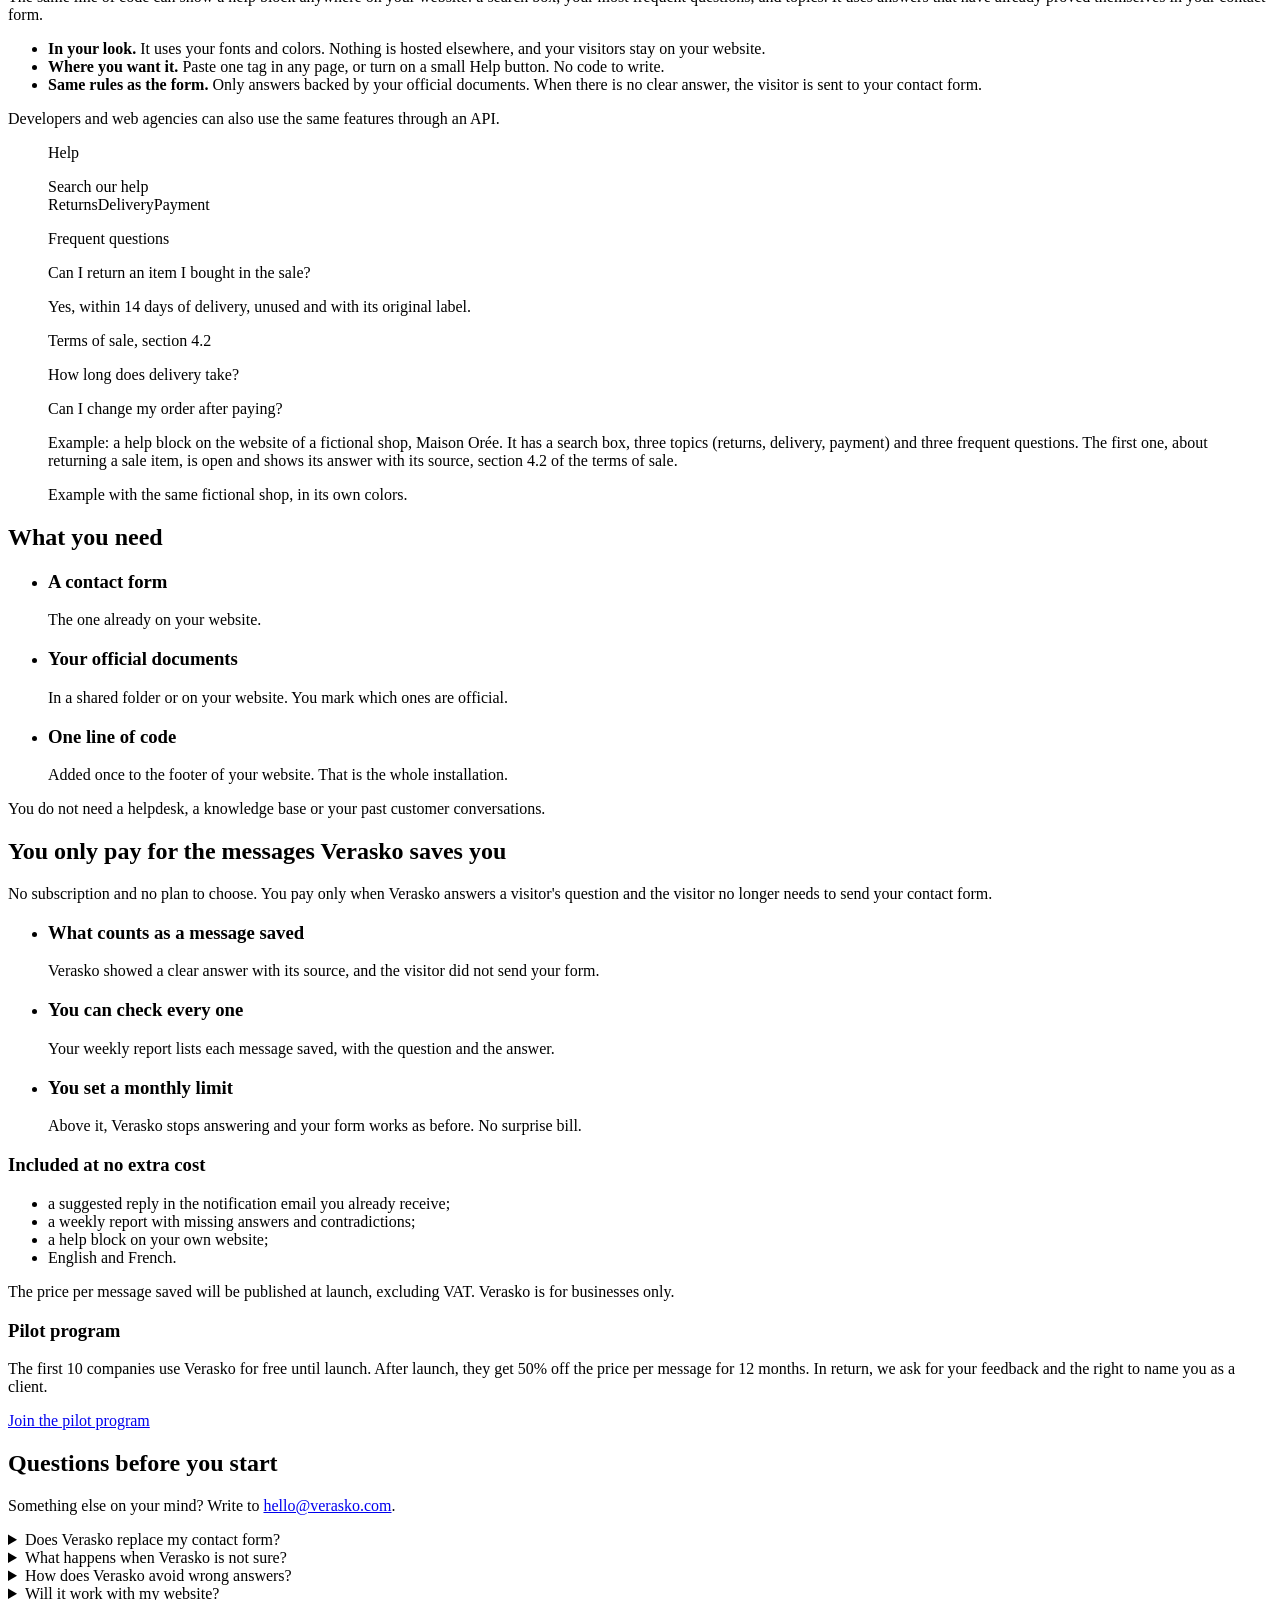
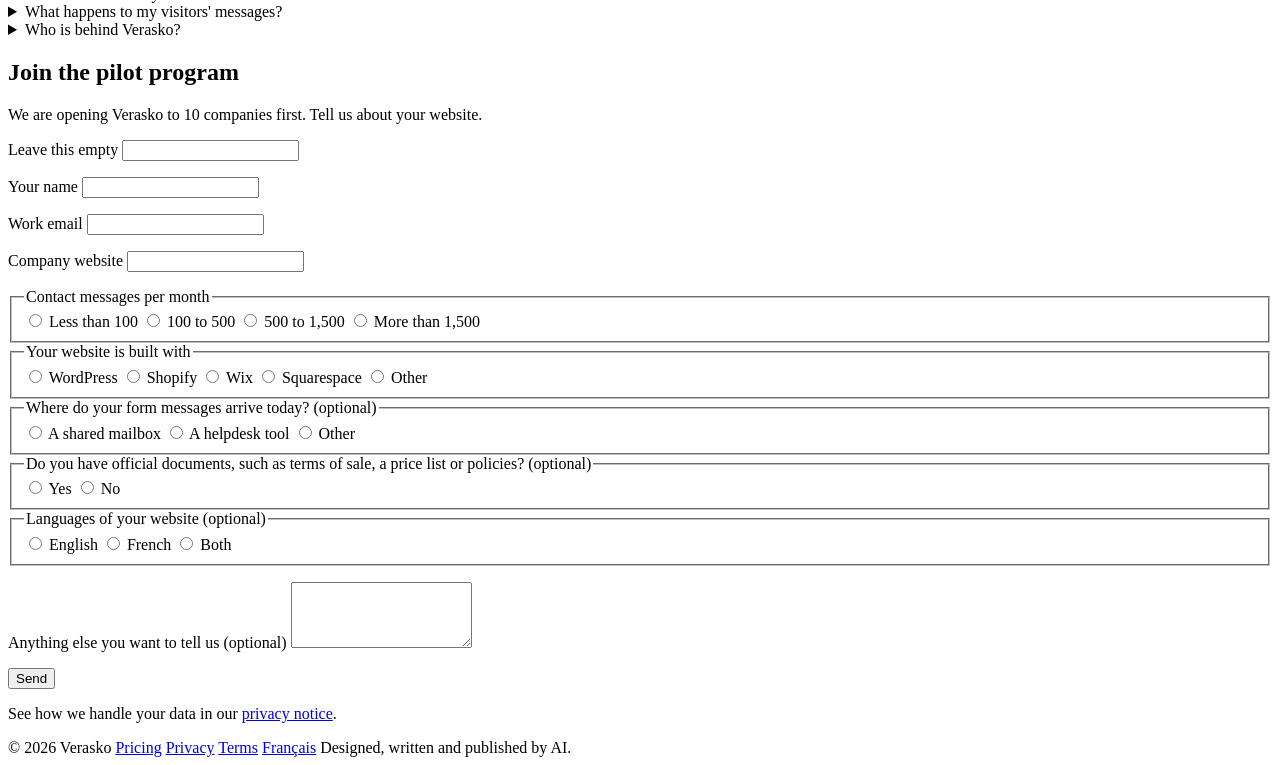
==== commit f435147b: "Pricing: price per message saved, no amount on the site (brief of 14/11) - Pricing section: the prin" ====
--- a/site/index.html
+++ b/site/index.html
@@ -4,7 +4,7 @@
   <meta charset="utf-8">
   <meta name="viewport" content="width=device-width, initial-scale=1">
   <title>Verasko: answers from your official documents</title>
-  <meta name="description" content="Verasko sits in front of your contact form and answers questions using only your official documents. When it is not sure, your form goes through as usual. From €59 a month.">
+  <meta name="description" content="Verasko sits in front of your contact form and answers questions using only your official documents. When it is not sure, your form goes through as usual.">
   <link rel="canonical" href="https://verasko.com/">
   <link rel="alternate" hreflang="en" href="https://verasko.com/">
   <link rel="alternate" hreflang="fr" href="https://verasko.com/fr/">
@@ -246,52 +246,41 @@
 
     <section class="section section--white" id="pricing" aria-labelledby="pricing-title">
       <div class="wrap">
-        <h2 id="pricing-title">Launch prices</h2>
-        <p class="intro">One monthly price, based on volume. Every plan includes every feature.</p>
-
-        <div class="plans">
-          <article class="plan">
-            <h3>Essential</h3>
-            <p class="plan-price"><span class="amount">€59</span> / month</p>
-            <p class="plan-year">Yearly (2 months free): €590 / year</p>
-            <p class="plan-volume">Up to 500 contact messages a month</p>
-          </article>
-          <article class="plan">
-            <h3>Pro</h3>
-            <p class="plan-price"><span class="amount">€149</span> / month</p>
-            <p class="plan-year">Yearly (2 months free): €1,490 / year</p>
-            <p class="plan-volume">Up to 1,500 contact messages a month</p>
-          </article>
-          <article class="plan">
-            <h3>Custom</h3>
-            <p class="plan-price"><span class="amount">On quote</span></p>
-            <p class="plan-volume">More than 1,500 contact messages a month</p>
-          </article>
-        </div>
+        <h2 id="pricing-title">You only pay for the messages Verasko saves you</h2>
+        <p class="intro">No subscription and no plan to choose. You pay only when Verasko answers a visitor's question and the visitor no longer needs to send your contact form.</p>
+
+        <ul class="price-points">
+          <li>
+            <h3>What counts as a message saved</h3>
+            <p>Verasko showed a clear answer with its source, and the visitor did not send your form.</p>
+          </li>
+          <li>
+            <h3>You can check every one</h3>
+            <p>Your weekly report lists each message saved, with the question and the answer.</p>
+          </li>
+          <li>
+            <h3>You set a monthly limit</h3>
+            <p>Above it, Verasko stops answering and your form works as before. No surprise bill.</p>
+          </li>
+        </ul>
 
         <div class="plans-more">
           <div>
-            <h3>Included in every plan</h3>
+            <h3>Included at no extra cost</h3>
             <ul class="report-list">
-              <li>answers with their source, in your contact form;</li>
               <li>a suggested reply in the notification email you already receive;</li>
               <li>a weekly report with missing answers and contradictions;</li>
               <li>a help block on your own website;</li>
               <li>English and French.</li>
             </ul>
           </div>
-          <ul class="plan-notes">
-            <li>We count the messages typed in your contact form, whether Verasko answers them or not. It is roughly the number of messages your form receives today.</li>
-            <li>Searches in your help block are included, within fair use.</li>
-            <li>Above your monthly volume, Verasko stops answering and your form works as before. No surprise bill.</li>
-            <li>Prices excluding VAT. For businesses only.</li>
-          </ul>
+          <p class="plan-note">The price per message saved will be published at launch, excluding VAT. Verasko is for businesses only.</p>
         </div>
 
         <aside class="pilot" aria-labelledby="pilot-title">
           <div>
             <h3 id="pilot-title">Pilot program</h3>
-            <p>The first 10 companies use Verasko for free until launch. After launch, they get 50% off for 12 months. In return, we ask for your feedback and the right to name you as a client.</p>
+            <p>The first 10 companies use Verasko for free until launch. After launch, they get 50% off the price per message for 12 months. In return, we ask for your feedback and the right to name you as a client.</p>
           </div>
           <a class="btn" href="#access">Join the pilot program</a>
         </aside>
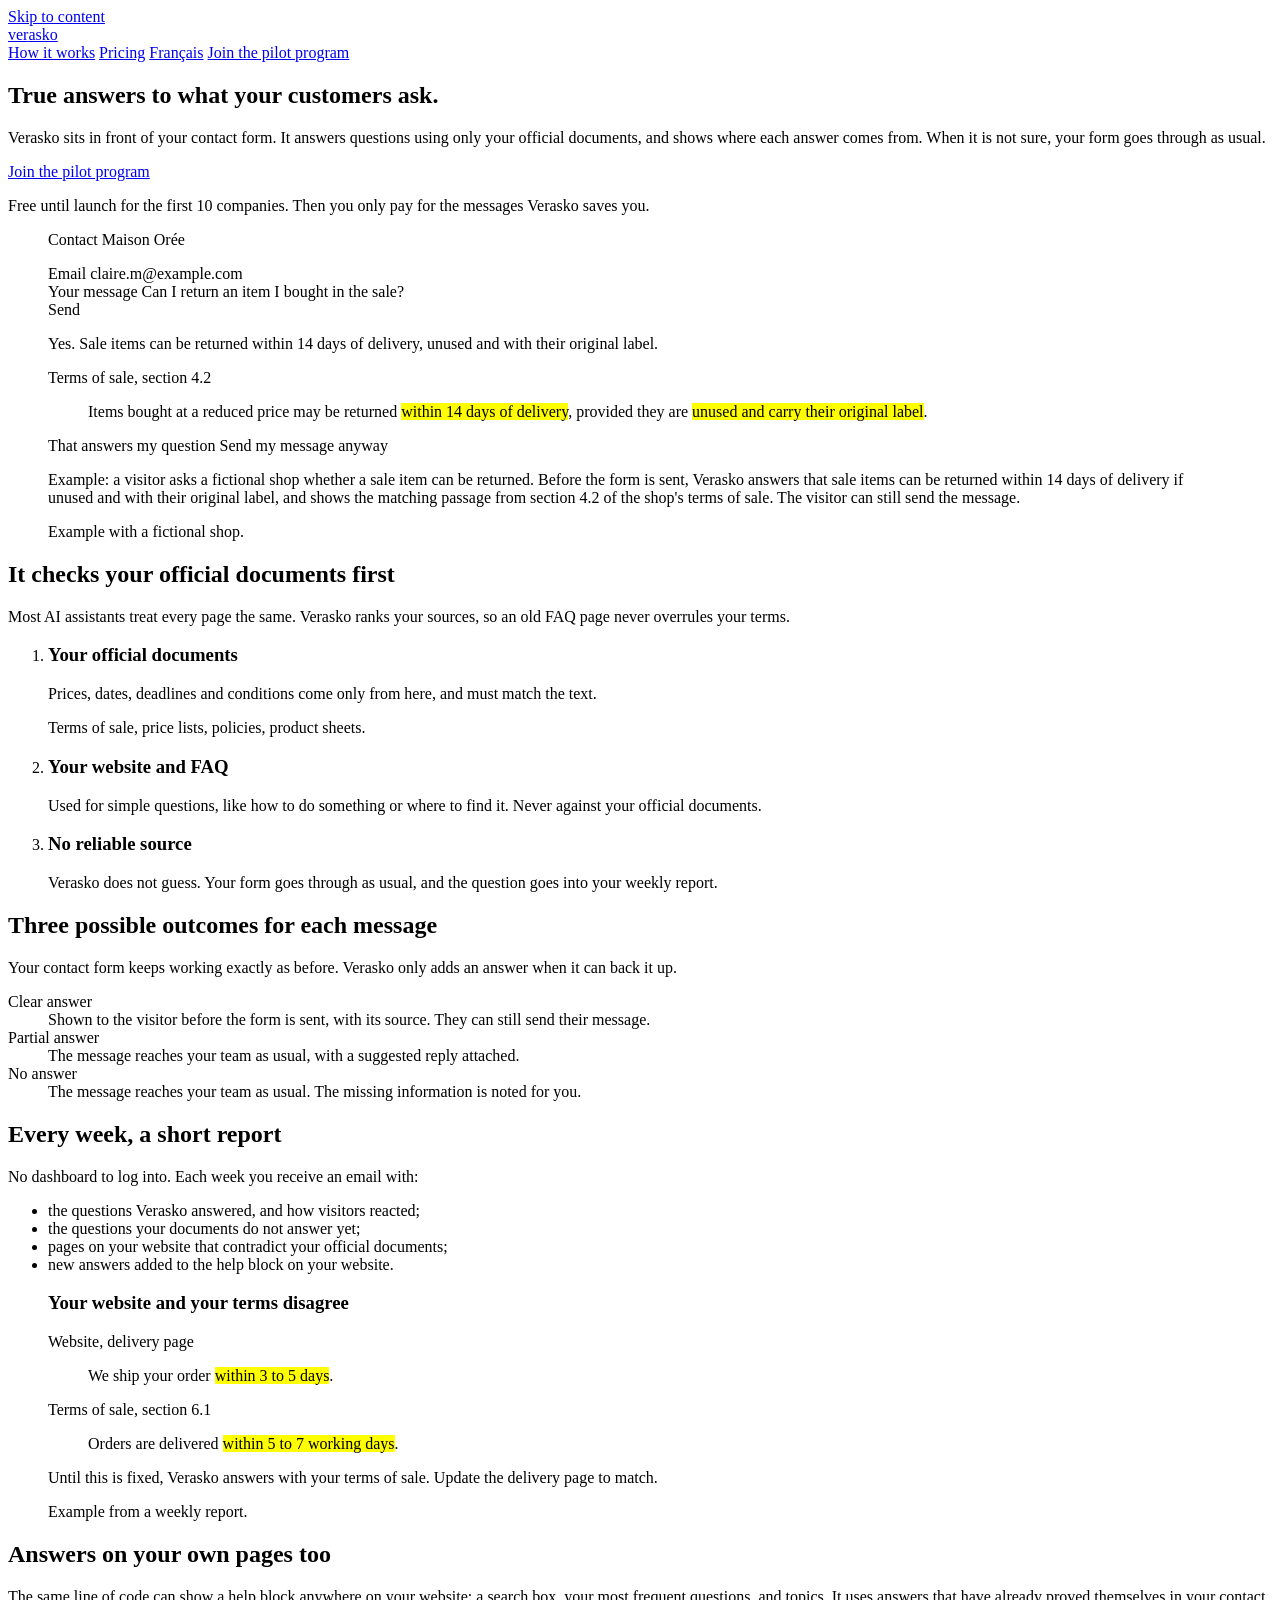
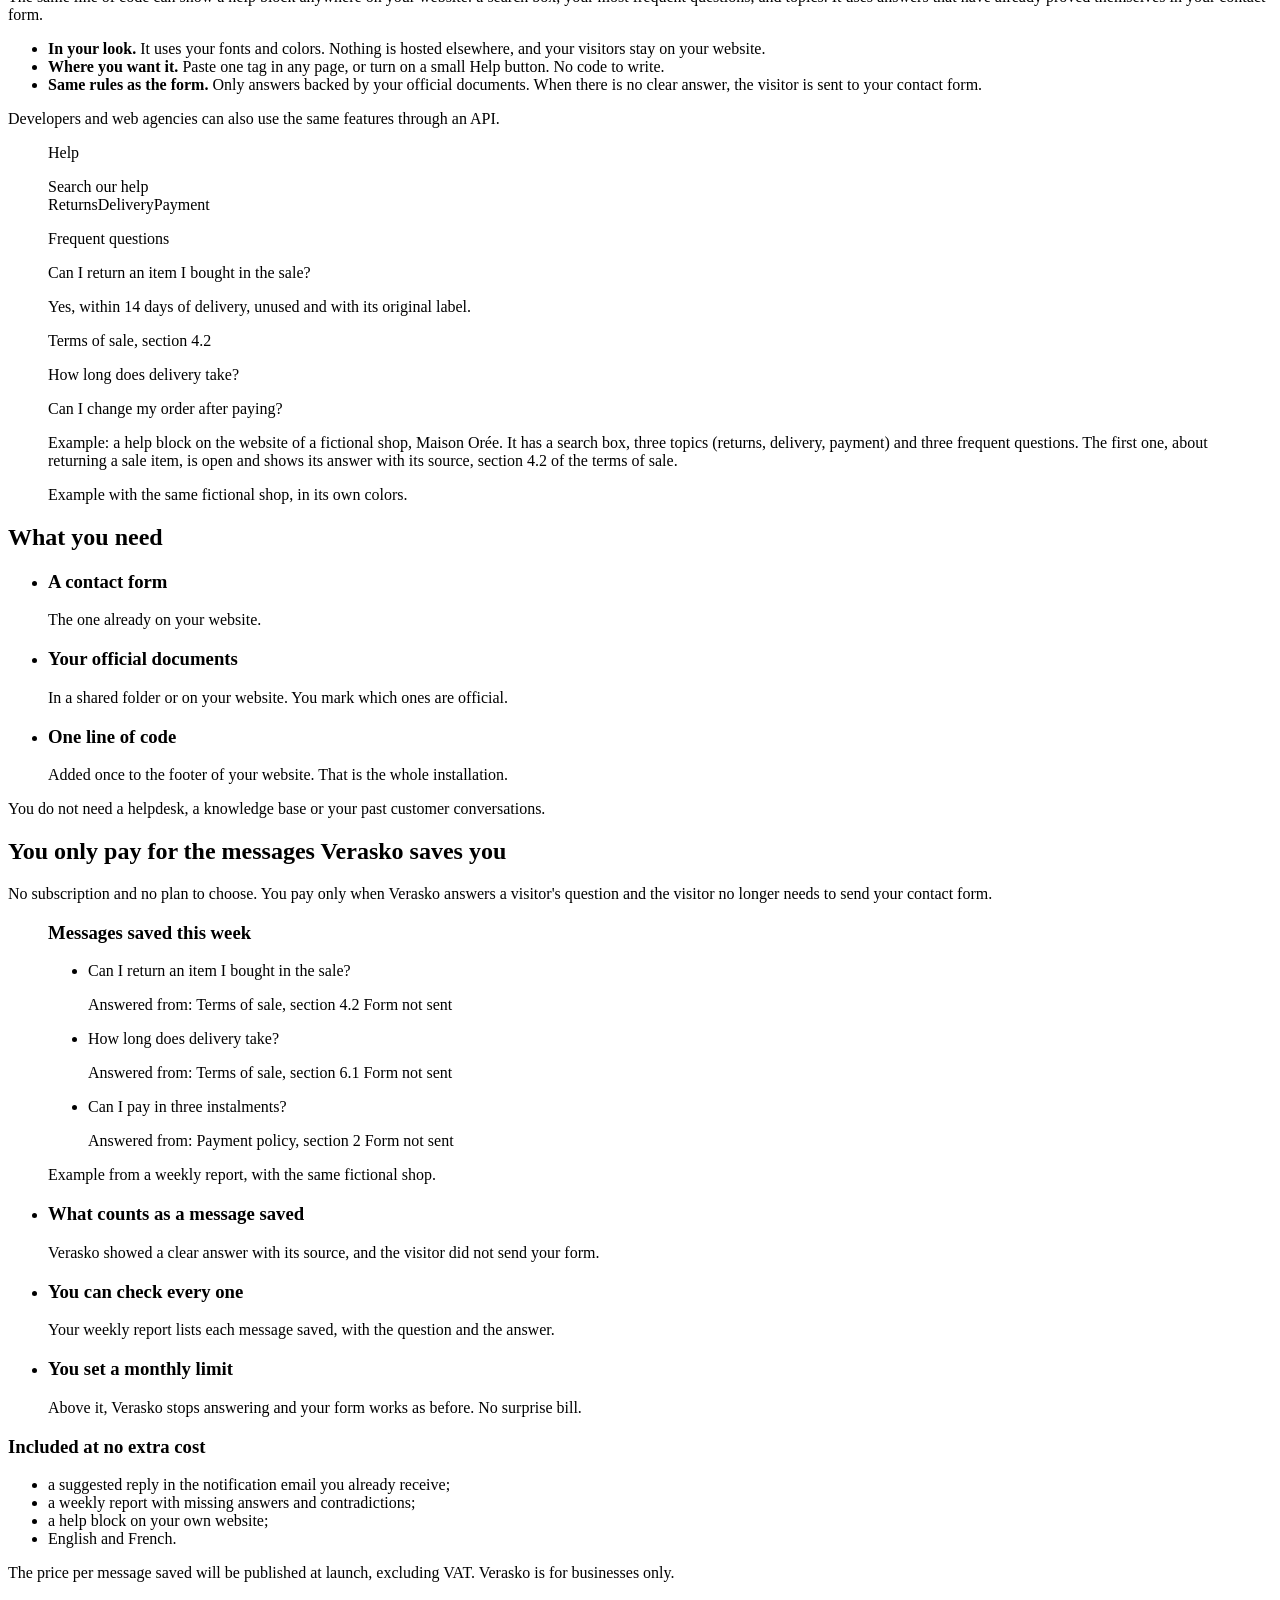
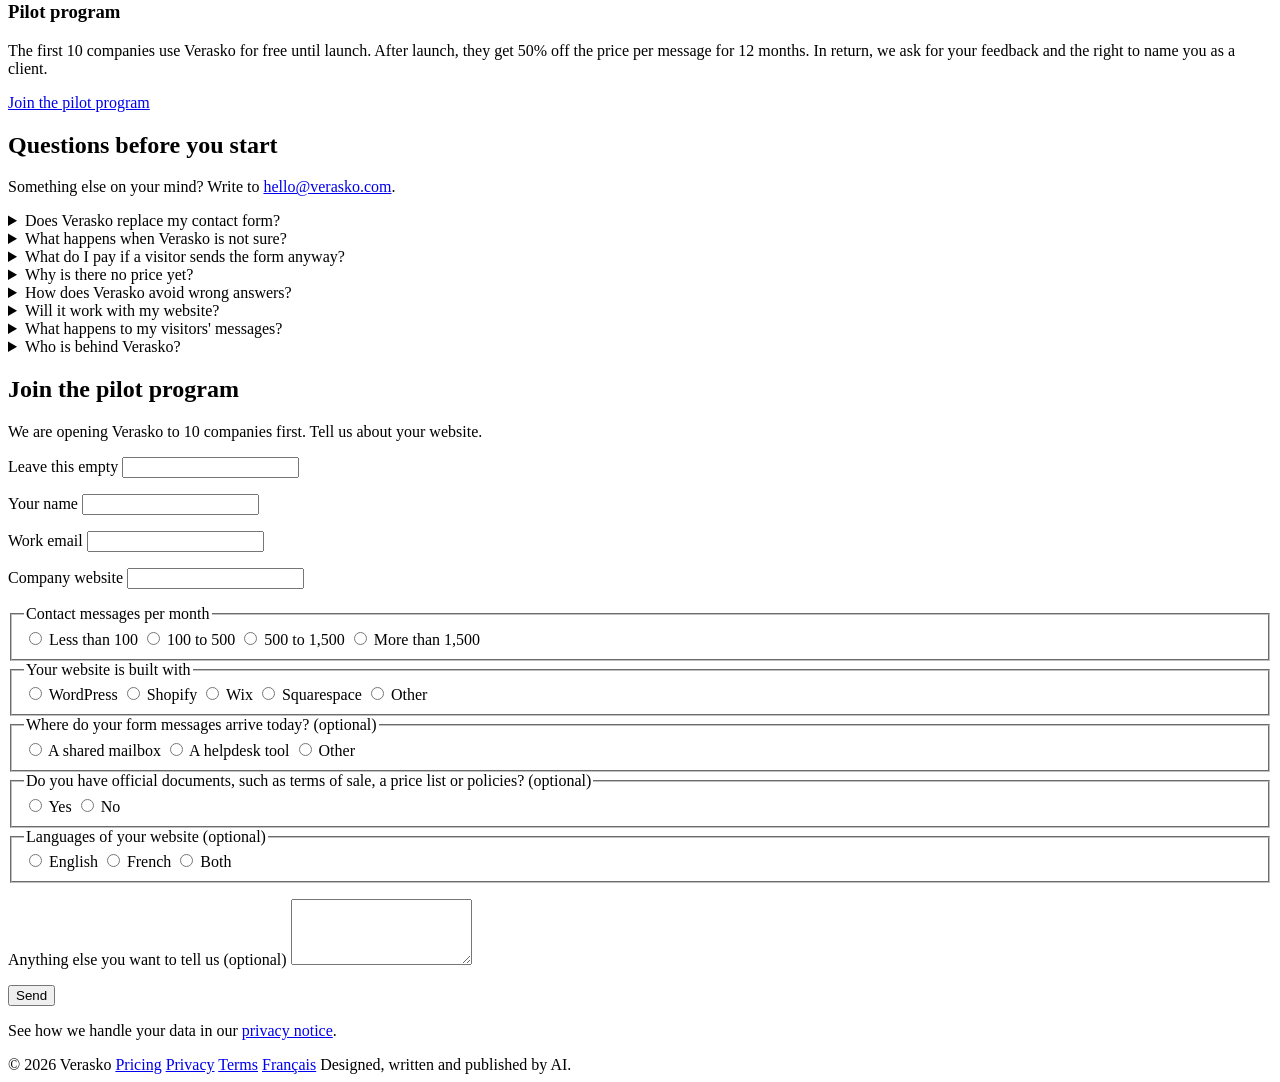
==== commit 2d7779b2: "Pricing: show what counts as a message saved, two FAQ answers on price - Example of the weekly repor" ====
--- a/site/index.html
+++ b/site/index.html
@@ -4,7 +4,7 @@
   <meta charset="utf-8">
   <meta name="viewport" content="width=device-width, initial-scale=1">
   <title>Verasko: answers from your official documents</title>
-  <meta name="description" content="Verasko sits in front of your contact form and answers questions using only your official documents. When it is not sure, your form goes through as usual.">
+  <meta name="description" content="Verasko sits in front of your contact form and answers questions using only your official documents. When it is not sure, your form goes through as usual. You only pay for the messages it saves you.">
   <link rel="canonical" href="https://verasko.com/">
   <link rel="alternate" hreflang="en" href="https://verasko.com/">
   <link rel="alternate" hreflang="fr" href="https://verasko.com/fr/">
@@ -73,7 +73,7 @@
         <div class="actions">
           <a class="btn" href="#access">Join the pilot program</a>
         </div>
-        <p class="hero-note">Free until launch for the first 10 companies.</p>
+        <p class="hero-note">Free until launch for the first 10 companies. Then you only pay for the messages Verasko saves you.</p>
       </div>
 
       <figure class="demo" data-demo aria-labelledby="demo-caption">
@@ -246,8 +246,32 @@
 
     <section class="section section--white" id="pricing" aria-labelledby="pricing-title">
       <div class="wrap">
-        <h2 id="pricing-title">You only pay for the messages Verasko saves you</h2>
-        <p class="intro">No subscription and no plan to choose. You pay only when Verasko answers a visitor's question and the visitor no longer needs to send your contact form.</p>
+        <div class="split">
+          <div>
+            <h2 id="pricing-title">You only pay for the messages Verasko saves you</h2>
+            <p class="intro">No subscription and no plan to choose. You pay only when Verasko answers a visitor's question and the visitor no longer needs to send your contact form.</p>
+          </div>
+          <figure class="saved">
+            <div class="saved-card">
+              <h3>Messages saved this week</h3>
+              <ul>
+                <li>
+                  <p class="saved-q">Can I return an item I bought in the sale?</p>
+                  <p class="saved-meta">Answered from: Terms of sale, section 4.2 <span>Form not sent</span></p>
+                </li>
+                <li>
+                  <p class="saved-q">How long does delivery take?</p>
+                  <p class="saved-meta">Answered from: Terms of sale, section 6.1 <span>Form not sent</span></p>
+                </li>
+                <li>
+                  <p class="saved-q">Can I pay in three instalments?</p>
+                  <p class="saved-meta">Answered from: Payment policy, section 2 <span>Form not sent</span></p>
+                </li>
+              </ul>
+            </div>
+            <figcaption>Example from a weekly report, with the same fictional shop.</figcaption>
+          </figure>
+        </div>
 
         <ul class="price-points">
           <li>
@@ -301,6 +325,14 @@
           <details>
             <summary>What happens when Verasko is not sure?</summary>
             <p>It does not answer. The message reaches you as usual, and the missing information appears in your weekly report, so you can add it to your documents.</p>
+          </details>
+          <details>
+            <summary>What do I pay if a visitor sends the form anyway?</summary>
+            <p>Nothing. The message reached you, so it is not counted. You pay only when the answer was enough and the visitor did not need to write to you.</p>
+          </details>
+          <details>
+            <summary>Why is there no price yet?</summary>
+            <p>The price per message saved will be published at launch. Until then, the companies in the pilot program use Verasko for free. After launch, they get 50% off that price for 12 months.</p>
           </details>
           <details>
             <summary>How does Verasko avoid wrong answers?</summary>
